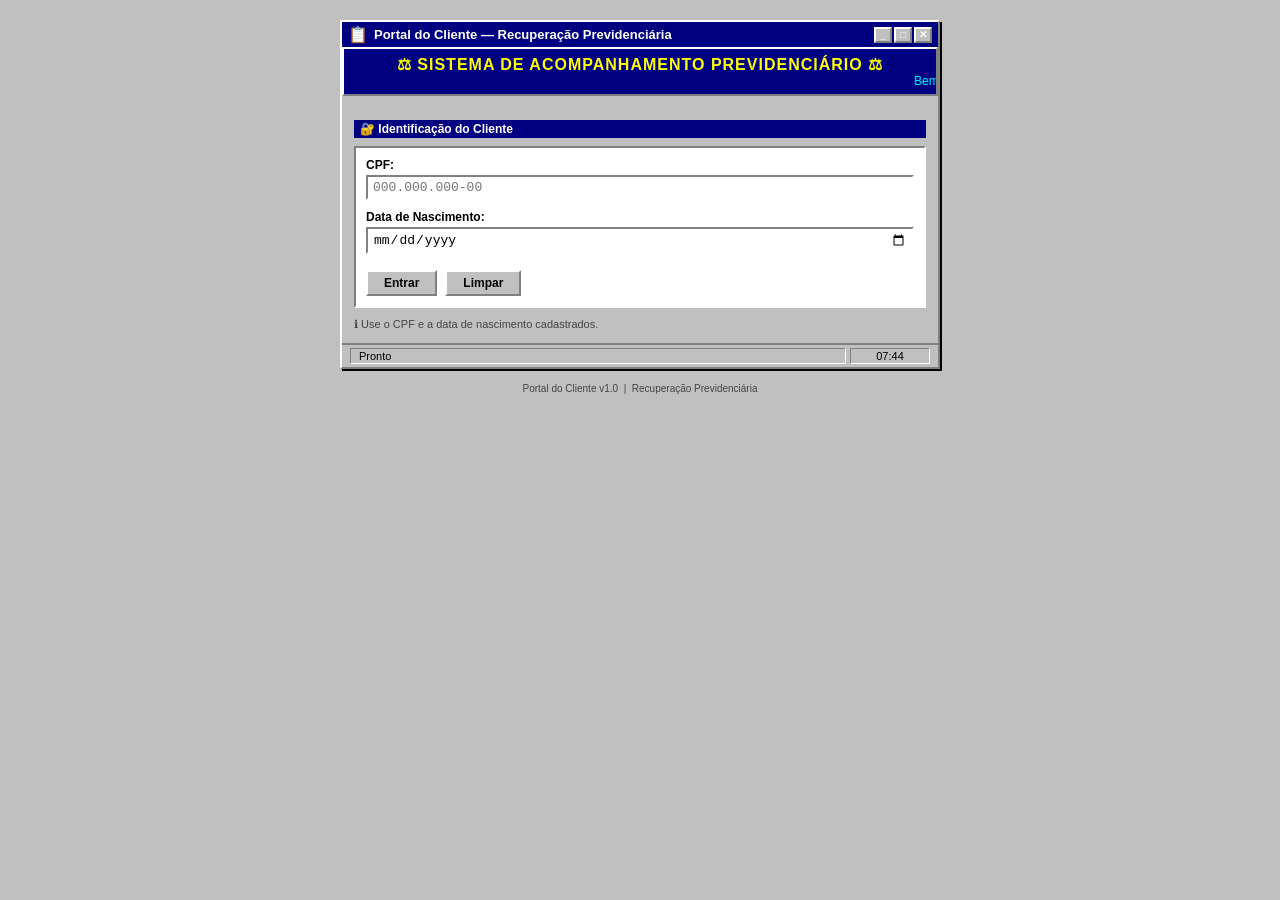
==== app/index.html @ b449212e "Create portal clientes ja com planilha appscript configurada" ====
<!DOCTYPE html>
<html lang="pt-BR">
<head>
  <meta charset="UTF-8">
  <meta name="viewport" content="width=device-width, initial-scale=1.0">
  <title>Portal do Cliente - Recuperação Previdenciária</title>
  <style>
    /* ---- RESET & BASE ---- */
    * { margin: 0; padding: 0; box-sizing: border-box; }

    body {
      background-color: #c0c0c0;
      font-family: "Times New Roman", Times, serif;
      font-size: 14px;
      color: #000000;
    }

    /* ---- WINDOWS 95 TITLEBAR ---- */
    .titlebar {
      background: #000080;
      color: #ffffff;
      font-family: "Arial", sans-serif;
      font-size: 13px;
      font-weight: bold;
      padding: 3px 6px;
      display: flex;
      align-items: center;
      justify-content: space-between;
      user-select: none;
    }
    .titlebar-title { display: flex; align-items: center; gap: 6px; }
    .titlebar-icon { font-size: 16px; }
    .titlebar-buttons { display: flex; gap: 2px; }
    .title-btn {
      width: 18px; height: 16px;
      background: #c0c0c0;
      border: 2px solid;
      border-color: #ffffff #808080 #808080 #ffffff;
      font-size: 10px;
      font-weight: bold;
      font-family: "Arial", sans-serif;
      cursor: pointer;
      display: flex; align-items: center; justify-content: center;
      line-height: 1;
    }

    /* ---- WIN95 WINDOW ---- */
    .win-window {
      border: 2px solid;
      border-color: #ffffff #808080 #808080 #ffffff;
      background: #c0c0c0;
      box-shadow: 2px 2px 0px #000000;
    }
    .win-body { padding: 12px; }

    /* ---- LAYOUT ---- */
    .page-wrapper {
      min-height: 100vh;
      padding: 20px;
      display: flex;
      flex-direction: column;
      align-items: center;
    }

    .main-window {
      width: 100%;
      max-width: 600px;
    }

    /* ---- INSET / SUNKEN PANELS ---- */
    .inset {
      border: 2px solid;
      border-color: #808080 #ffffff #ffffff #808080;
      background: #ffffff;
      padding: 10px;
      margin-bottom: 10px;
    }

    /* ---- MARQUEE HEADER ---- */
    .site-header {
      text-align: center;
      background: #000080;
      color: #ffff00;
      padding: 6px 0 2px 0;
      margin-bottom: 12px;
      border: 2px solid;
      border-color: #ffffff #808080 #808080 #ffffff;
    }
    .site-header h1 {
      font-family: "Arial", sans-serif;
      font-size: 16px;
      font-weight: bold;
      text-transform: uppercase;
      letter-spacing: 1px;
    }
    .site-header marquee {
      font-size: 12px;
      color: #00ffff;
      font-family: "Arial", sans-serif;
    }

    /* ---- LABELS & INPUTS ---- */
    label {
      display: block;
      font-family: "Arial", sans-serif;
      font-size: 12px;
      font-weight: bold;
      margin-bottom: 3px;
    }
    input[type="text"], input[type="date"], input[type="password"] {
      width: 100%;
      padding: 3px 5px;
      font-family: "Courier New", monospace;
      font-size: 13px;
      background: #ffffff;
      color: #000000;
      border: 2px solid;
      border-color: #808080 #ffffff #ffffff #808080;
      margin-bottom: 10px;
    }
    input:focus { outline: 1px dotted #000000; }

    /* ---- BUTTONS ---- */
    button, .btn {
      font-family: "Arial", sans-serif;
      font-size: 12px;
      font-weight: bold;
      padding: 4px 16px;
      background: #c0c0c0;
      border: 2px solid;
      border-color: #ffffff #808080 #808080 #ffffff;
      cursor: pointer;
      color: #000000;
      text-decoration: none;
      display: inline-block;
    }
    button:active, .btn:active {
      border-color: #808080 #ffffff #ffffff #808080;
      padding: 5px 15px 3px 17px;
    }
    button:disabled {
      color: #808080;
      cursor: default;
    }
    .btn-row { display: flex; gap: 8px; margin-top: 6px; }

    /* ---- STATUS BAR ---- */
    .statusbar {
      background: #c0c0c0;
      border-top: 2px solid #808080;
      padding: 3px 8px;
      font-family: "Arial", sans-serif;
      font-size: 11px;
      display: flex;
      gap: 4px;
      align-items: center;
    }
    .statusbar-panel {
      border: 1px solid;
      border-color: #808080 #ffffff #ffffff #808080;
      padding: 1px 8px;
      flex: 1;
    }

    /* ---- SECTION TITLE ---- */
    .section-title {
      font-family: "Arial", sans-serif;
      font-size: 12px;
      font-weight: bold;
      background: #000080;
      color: #ffffff;
      padding: 2px 6px;
      margin-bottom: 8px;
    }

    /* ---- PROGRESS BAR (Win95 style) ---- */
    .progress-outer {
      border: 2px solid;
      border-color: #808080 #ffffff #ffffff #808080;
      height: 20px;
      background: #c0c0c0;
      margin-bottom: 10px;
      position: relative;
      overflow: hidden;
    }
    .progress-inner {
      height: 100%;
      background: #000080;
      transition: width 0.3s;
      display: flex;
      align-items: center;
      justify-content: center;
    }
    .progress-label {
      position: absolute;
      width: 100%;
      text-align: center;
      top: 0; left: 0;
      line-height: 16px;
      font-family: "Arial", sans-serif;
      font-size: 11px;
      font-weight: bold;
      color: #ffffff;
      mix-blend-mode: difference;
      pointer-events: none;
    }

    /* ---- FASES ---- */
    .fases-row {
      display: flex;
      gap: 4px;
      margin-bottom: 10px;
      flex-wrap: wrap;
    }
    .fase-item {
      border: 2px solid;
      border-color: #808080 #ffffff #ffffff #808080;
      padding: 4px 8px;
      font-family: "Arial", sans-serif;
      font-size: 11px;
      background: #c0c0c0;
      color: #808080;
      flex: 1;
      min-width: 100px;
      text-align: center;
    }
    .fase-item.ativa {
      background: #000080;
      color: #ffff00;
      border-color: #ffffff #808080 #808080 #ffffff;
      font-weight: bold;
    }

    /* ---- DATA TABLE ---- */
    table.win-table {
      width: 100%;
      border-collapse: collapse;
      font-family: "Arial", sans-serif;
      font-size: 12px;
      margin-bottom: 10px;
    }
    table.win-table th {
      background: #000080;
      color: #ffffff;
      padding: 3px 8px;
      text-align: left;
      font-weight: bold;
      border: 1px solid #808080;
    }
    table.win-table td {
      padding: 3px 8px;
      border: 1px solid #c0c0c0;
      background: #ffffff;
    }
    table.win-table tr:nth-child(even) td { background: #e8e8e8; }

    /* ---- TRABALHO CARDS (seleção) ---- */
    .trabalho-card {
      border: 2px solid;
      border-color: #808080 #ffffff #ffffff #808080;
      background: #ffffff;
      padding: 8px 12px;
      margin-bottom: 8px;
      cursor: pointer;
      font-family: "Arial", sans-serif;
      font-size: 12px;
    }
    .trabalho-card:hover {
      background: #000080;
      color: #ffffff;
      border-color: #ffffff #808080 #808080 #ffffff;
    }
    .trabalho-card .card-title {
      font-weight: bold;
      font-size: 13px;
      margin-bottom: 2px;
    }
    .trabalho-card .card-status { font-size: 11px; }

    /* ---- HR ---- */
    hr {
      border: none;
      border-top: 2px solid #808080;
      border-bottom: 1px solid #ffffff;
      margin: 10px 0;
    }

    /* ---- ERRO ---- */
    .msg-erro {
      background: #ffffff;
      color: #ff0000;
      border: 2px solid #ff0000;
      padding: 6px 10px;
      font-family: "Arial", sans-serif;
      font-size: 12px;
      font-weight: bold;
      margin-bottom: 10px;
      display: none;
    }

    /* ---- TELAS (show/hide) ---- */
    .tela { display: none; }
    .tela.ativa { display: block; }

    /* ---- LOADING ---- */
    #loading-overlay {
      display: none;
      position: fixed;
      inset: 0;
      background: rgba(0,0,0,0.4);
      z-index: 999;
      align-items: center;
      justify-content: center;
    }
    #loading-overlay.ativo {
      display: flex;
    }
    .loading-box {
      background: #c0c0c0;
      border: 2px solid;
      border-color: #ffffff #808080 #808080 #ffffff;
      padding: 20px 30px;
      text-align: center;
      font-family: "Arial", sans-serif;
      font-size: 13px;
    }
    .loading-box .dots { letter-spacing: 4px; }

    /* ---- FOOTER ---- */
    .page-footer {
      margin-top: 14px;
      font-family: "Arial", sans-serif;
      font-size: 10px;
      color: #444444;
      text-align: center;
    }
  </style>
</head>
<body>

<!-- LOADING OVERLAY -->
<div id="loading-overlay">
  <div class="loading-box">
    <div>⏳ Aguarde<span class="dots" id="dots">...</span></div>
    <div style="margin-top:6px; font-size:11px;">Consultando base de dados</div>
  </div>
</div>

<div class="page-wrapper">
  <div class="main-window win-window">

    <!-- TITLEBAR -->
    <div class="titlebar">
      <div class="titlebar-title">
        <span class="titlebar-icon">📋</span>
        Portal do Cliente — Recuperação Previdenciária
      </div>
      <div class="titlebar-buttons">
        <div class="title-btn">_</div>
        <div class="title-btn">□</div>
        <div class="title-btn">✕</div>
      </div>
    </div>

    <!-- HEADER COM MARQUEE -->
    <div class="site-header">
      <h1>⚖ Sistema de Acompanhamento Previdenciário ⚖</h1>
      <marquee behavior="scroll" direction="left" scrollamount="3">
        &nbsp;&nbsp;&nbsp; Bem-vindo ao Portal do Cliente &nbsp;•&nbsp; Consulte o andamento do seu processo &nbsp;•&nbsp; Dúvidas? Entre em contato conosco &nbsp;&nbsp;&nbsp;
      </marquee>
    </div>

    <!-- WIN BODY -->
    <div class="win-body">

      <!-- ================================================ -->
      <!-- TELA 1: LOGIN                                    -->
      <!-- ================================================ -->
      <div id="tela-login" class="tela ativa">
        <div class="section-title">🔐 Identificação do Cliente</div>
        <div class="inset">
          <div id="erro-login" class="msg-erro">⚠ CPF ou data de nascimento incorretos.</div>
          <label for="campo-cpf">CPF:</label>
          <input type="text" id="campo-cpf" placeholder="000.000.000-00" maxlength="14" />
          <label for="campo-nasc">Data de Nascimento:</label>
          <input type="date" id="campo-nasc" />
          <div class="btn-row">
            <button onclick="fazerLogin()">Entrar</button>
            <button onclick="limparLogin()">Limpar</button>
          </div>
        </div>
        <div style="font-family:Arial,sans-serif;font-size:11px;color:#444;">
          ℹ Use o CPF e a data de nascimento cadastrados.
        </div>
      </div>

      <!-- ================================================ -->
      <!-- TELA 2: SELEÇÃO DE TRABALHO                      -->
      <!-- ================================================ -->
      <div id="tela-selecao" class="tela">
        <div class="section-title">📁 Selecione o Processo</div>
        <div style="font-family:Arial,sans-serif;font-size:12px;margin-bottom:8px;">
          Olá, <strong id="nome-cliente-selecao"></strong>!<br>
          Foram encontrados <strong id="qtd-trabalhos"></strong> processos vinculados ao seu CPF. Selecione abaixo:
        </div>
        <div id="lista-trabalhos"></div>
        <hr>
        <button onclick="fazerLogout()">⬅ Sair</button>
      </div>

      <!-- ================================================ -->
      <!-- TELA 3: DASHBOARD DO TRABALHO                    -->
      <!-- ================================================ -->
      <div id="tela-dashboard" class="tela">

        <div style="display:flex; justify-content:space-between; align-items:center; margin-bottom:8px;">
          <div class="section-title" style="margin:0;">📊 Andamento do Processo</div>
          <div id="btn-voltar-selecao" style="display:none;">
            <button onclick="voltarSelecao()">⬅ Meus Processos</button>
          </div>
        </div>

        <div class="inset" style="margin-bottom:10px;">
          <strong style="font-family:Arial,sans-serif;font-size:13px;" id="nome-cliente-dash"></strong><br>
          <span style="font-family:Arial,sans-serif;font-size:11px;color:#444;">Processo: <span id="codigo-dash"></span></span>
        </div>

        <!-- FASE ATUAL -->
        <div class="section-title">🔄 Fase Atual</div>
        <div class="fases-row" id="fases-row"></div>

        <!-- BARRA DE PROGRESSO -->
        <div class="progress-outer">
          <div class="progress-inner" id="barra-progresso"></div>
          <div class="progress-label" id="label-progresso"></div>
        </div>

        <!-- VALORES -->
        <div class="section-title">💰 Valores do Processo</div>
        <table class="win-table">
          <thead>
            <tr>
              <th>Campo</th>
              <th>Valor</th>
            </tr>
          </thead>
          <tbody>
            <tr><td>Estimativa de Recuperação</td><td id="val-estimativa">—</td></tr>
            <tr><td>Valor Auditado</td><td id="val-auditado">—</td></tr>
            <tr><td>Valor Recuperado</td><td id="val-recuperado">—</td></tr>
            <tr><td>Em Análise</td><td id="val-analise">—</td></tr>
          </tbody>
        </table>

        <!-- INDICAÇÕES -->
        <div class="section-title">👥 Indicações</div>
        <table class="win-table">
          <thead>
            <tr>
              <th>Campo</th>
              <th>Quantidade</th>
            </tr>
          </thead>
          <tbody>
            <tr><td>Indicações Realizadas</td><td id="val-indicacoes">—</td></tr>
            <tr><td>Indicações que Fecharam</td><td id="val-indicacoes-fechadas">—</td></tr>
          </tbody>
        </table>

        <hr>
        <button onclick="fazerLogout()">⬅ Sair do Portal</button>

      </div>
      <!-- FIM DASHBOARD -->

    </div><!-- win-body -->

    <!-- STATUS BAR -->
    <div class="statusbar">
      <div class="statusbar-panel" id="statusbar-msg">Pronto</div>
      <div class="statusbar-panel" style="flex:0 0 auto; min-width:80px; text-align:center;" id="statusbar-hora"></div>
    </div>

  </div><!-- main-window -->

  <div class="page-footer">
    Portal do Cliente v1.0 &nbsp;|&nbsp; Recuperação Previdenciária
  </div>
</div><!-- page-wrapper -->

<script>
  // ============================================================
  // ⚠️  SUBSTITUA PELA URL DO SEU APPS SCRIPT PUBLICADO
  // ============================================================
  const API_URL = "https://script.google.com/macros/s/AKfycbyIMmG_HHTQCUcIX5XZOrT8GpMIUkoPju1ziVqY2rc2xtsCDxHWeLUYIaqUHqoAUjeH/exec";
  // ============================================================

  const FASES = ["Auditoria", "Analise", "Mandado de segurança", "Despacho decisorio"];

  let dadosCliente = null;
  let cpfAtual = "";

  // ---- MÁSCARA CPF ----
  document.getElementById("campo-cpf").addEventListener("input", function(e) {
    let v = e.target.value.replace(/\D/g, "").slice(0, 11);
    if (v.length > 9) v = v.replace(/(\d{3})(\d{3})(\d{3})(\d{1,2})/, "$1.$2.$3-$4");
    else if (v.length > 6) v = v.replace(/(\d{3})(\d{3})(\d{1,3})/, "$1.$2.$3");
    else if (v.length > 3) v = v.replace(/(\d{3})(\d{1,3})/, "$1.$2");
    e.target.value = v;
  });

  document.getElementById("campo-cpf").addEventListener("keydown", function(e) {
    if (e.key === "Enter") fazerLogin();
  });
  document.getElementById("campo-nasc").addEventListener("keydown", function(e) {
    if (e.key === "Enter") fazerLogin();
  });

  // ---- RELÓGIO STATUS BAR ----
  function atualizarHora() {
    const agora = new Date();
    const h = String(agora.getHours()).padStart(2,"0");
    const m = String(agora.getMinutes()).padStart(2,"0");
    document.getElementById("statusbar-hora").textContent = h + ":" + m;
  }
  atualizarHora();
  setInterval(atualizarHora, 30000);

  // ---- LOADING DOTS ANIMATION ----
  let dotsTimer;
  function iniciarDots() {
    let n = 0;
    dotsTimer = setInterval(() => {
      n = (n + 1) % 4;
      document.getElementById("dots").textContent = ".".repeat(n || 1);
    }, 400);
  }
  function pararDots() { clearInterval(dotsTimer); }

  function mostrarLoading(msg) {
    document.getElementById("loading-overlay").classList.add("ativo");
    document.getElementById("statusbar-msg").textContent = msg || "Processando...";
    iniciarDots();
  }
  function esconderLoading() {
    document.getElementById("loading-overlay").classList.remove("ativo");
    document.getElementById("statusbar-msg").textContent = "Pronto";
    pararDots();
  }

  // ---- TELAS ----
  function mostrarTela(id) {
    document.querySelectorAll(".tela").forEach(t => t.classList.remove("ativa"));
    document.getElementById(id).classList.add("ativa");
  }

  // ---- LOGIN ----
  async function fazerLogin() {
    const cpf = document.getElementById("campo-cpf").value.trim();
    const nasc = document.getElementById("campo-nasc").value.trim();
    const erro = document.getElementById("erro-login");
    erro.style.display = "none";

    if (!cpf || !nasc) {
      erro.textContent = "⚠ Preencha o CPF e a data de nascimento.";
      erro.style.display = "block";
      return;
    }

    // Converte data de AAAA-MM-DD para DD/MM/AAAA
    const partes = nasc.split("-");
    const nascFormatado = partes[2] + "/" + partes[1] + "/" + partes[0];

    mostrarLoading("Consultando cadastro...");
    try {
      const resp = await fetch(API_URL, {
        method: "POST",
        body: JSON.stringify({ action: "login", cpf: cpf, nascimento: nascFormatado }),
      });
      const dados = await resp.json();
      esconderLoading();

      if (dados.erro) {
        erro.textContent = "⚠ " + dados.erro;
        erro.style.display = "block";
        return;
      }

      cpfAtual = cpf;
      dadosCliente = dados;

      if (dados.trabalhos.length === 1) {
        abrirDashboard(dados.trabalhos[0], false);
      } else {
        abrirSelecao(dados);
      }
    } catch (err) {
      esconderLoading();
      const erro = document.getElementById("erro-login");
      erro.textContent = "⚠ Erro ao conectar. Tente novamente.";
      erro.style.display = "block";
    }
  }

  function limparLogin() {
    document.getElementById("campo-cpf").value = "";
    document.getElementById("campo-nasc").value = "";
    document.getElementById("erro-login").style.display = "none";
  }

  // ---- SELEÇÃO DE TRABALHO ----
  function abrirSelecao(dados) {
    document.getElementById("nome-cliente-selecao").textContent = dados.nome;
    document.getElementById("qtd-trabalhos").textContent = dados.trabalhos.length;

    const lista = document.getElementById("lista-trabalhos");
    lista.innerHTML = "";

    dados.trabalhos.forEach((t, i) => {
      const card = document.createElement("div");
      card.className = "trabalho-card";
      card.innerHTML = `
        <div class="card-title">📁 Processo #${i + 1}</div>
        <div class="card-status">Fase: <strong>${t.status || "—"}</strong></div>
        <div class="card-status" style="margin-top:2px;">Estimativa: <strong>${formatarMoeda(t.estimativa)}</strong></div>
      `;
      card.onclick = () => abrirDashboard(t, true);
      lista.appendChild(card);
    });

    mostrarTela("tela-selecao");
  }

  function voltarSelecao() {
    mostrarTela("tela-selecao");
  }

  // ---- DASHBOARD ----
  function abrirDashboard(trabalho, mostrarBotaoVoltar) {
    document.getElementById("nome-cliente-dash").textContent = trabalho.nome;
    document.getElementById("codigo-dash").textContent = trabalho.codigo;

    // Fases
    const fasesRow = document.getElementById("fases-row");
    fasesRow.innerHTML = "";
    const statusAtual = (trabalho.status || "").trim();
    let idxFase = -1;

    FASES.forEach((f, i) => {
      const div = document.createElement("div");
      div.className = "fase-item";
      div.textContent = (i + 1) + ". " + f;
      const match = f.toLowerCase() === statusAtual.toLowerCase();
      if (match) { div.classList.add("ativa"); idxFase = i; }
      fasesRow.appendChild(div);
    });

    // Barra de progresso
    const pct = idxFase >= 0 ? Math.round(((idxFase + 1) / FASES.length) * 100) : 0;
    document.getElementById("barra-progresso").style.width = pct + "%";
    document.getElementById("label-progresso").textContent = statusAtual || "Não informado";

    // Valores
    document.getElementById("val-estimativa").textContent = formatarMoeda(trabalho.estimativa);
    document.getElementById("val-auditado").textContent = formatarMoeda(trabalho.auditado);
    document.getElementById("val-recuperado").textContent = formatarMoeda(trabalho.recuperado);
    document.getElementById("val-analise").textContent = formatarMoeda(trabalho.emAnalise);

    // Indicações
    document.getElementById("val-indicacoes").textContent = trabalho.indicacoes || "0";
    document.getElementById("val-indicacoes-fechadas").textContent = trabalho.indicacoesFechadas || "0";

    // Botão voltar
    document.getElementById("btn-voltar-selecao").style.display = mostrarBotaoVoltar ? "block" : "none";

    mostrarTela("tela-dashboard");
  }

  // ---- LOGOUT ----
  function fazerLogout() {
    cpfAtual = "";
    dadosCliente = null;
    limparLogin();
    mostrarTela("tela-login");
  }

  // ---- FORMATAR MOEDA ----
  function formatarMoeda(val) {
    if (val === undefined || val === null || val === "") return "—";
    const n = parseFloat(String(val).replace(",", "."));
    if (isNaN(n)) return val;
    return "R$ " + n.toLocaleString("pt-BR", { minimumFractionDigits: 2, maximumFractionDigits: 2 });
  }
</script>
</body>
</html>
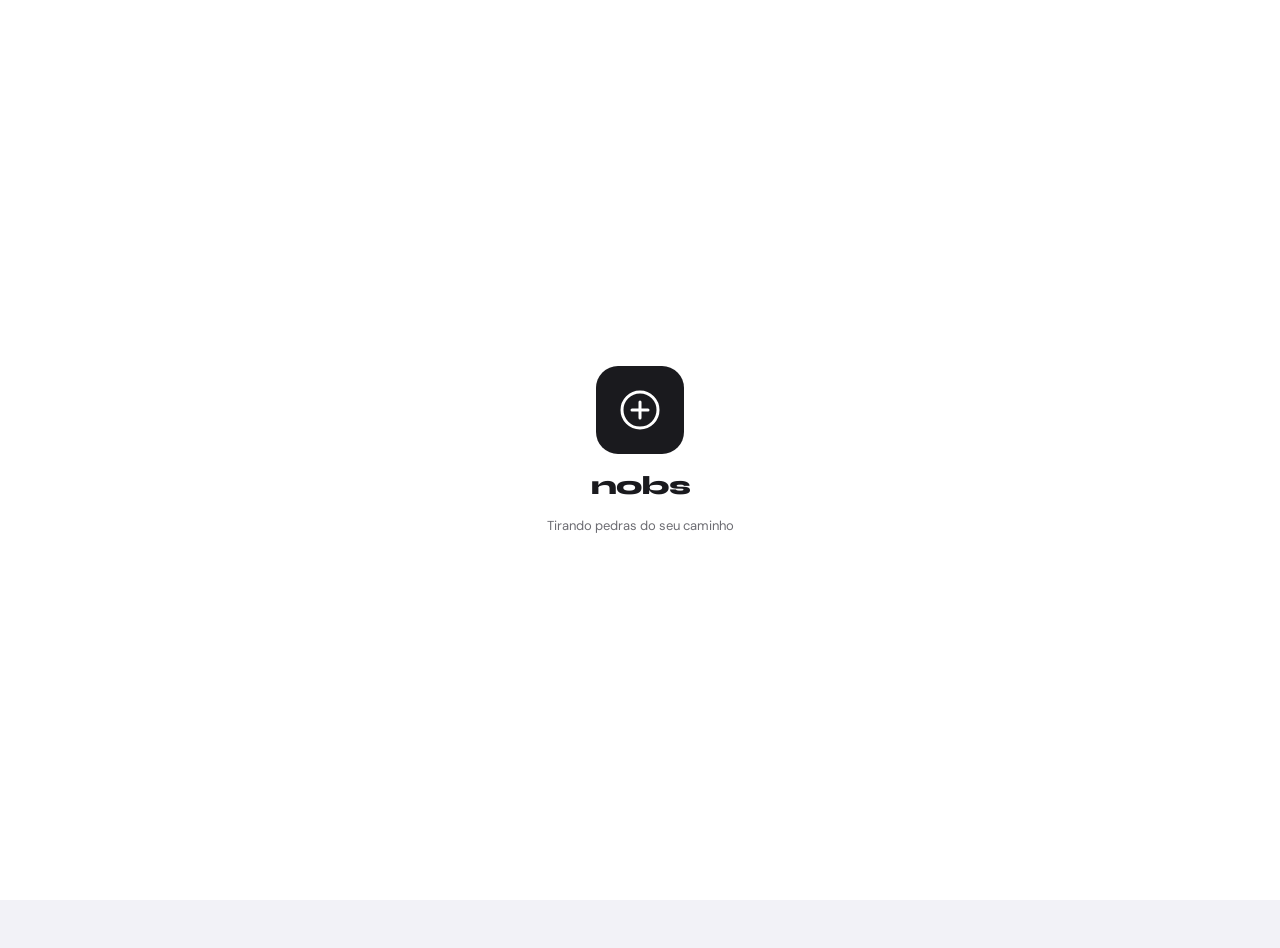
==== commit 01a29a52: "app 2.0 Splash screen, login, menu home page e politica de indicações" ====
--- a/app/index.html
+++ b/app/index.html
@@ -1,696 +1,1459 @@
 <!DOCTYPE html>
-<html lang="pt-BR">
+<html lang="pt-BR" data-theme="light">
 <head>
-  <meta charset="UTF-8">
-  <meta name="viewport" content="width=device-width, initial-scale=1.0">
-  <title>Portal do Cliente - Recuperação Previdenciária</title>
-  <style>
-    /* ---- RESET & BASE ---- */
-    * { margin: 0; padding: 0; box-sizing: border-box; }
-
-    body {
-      background-color: #c0c0c0;
-      font-family: "Times New Roman", Times, serif;
-      font-size: 14px;
-      color: #000000;
-    }
-
-    /* ---- WINDOWS 95 TITLEBAR ---- */
-    .titlebar {
-      background: #000080;
-      color: #ffffff;
-      font-family: "Arial", sans-serif;
-      font-size: 13px;
-      font-weight: bold;
-      padding: 3px 6px;
-      display: flex;
-      align-items: center;
-      justify-content: space-between;
-      user-select: none;
-    }
-    .titlebar-title { display: flex; align-items: center; gap: 6px; }
-    .titlebar-icon { font-size: 16px; }
-    .titlebar-buttons { display: flex; gap: 2px; }
-    .title-btn {
-      width: 18px; height: 16px;
-      background: #c0c0c0;
-      border: 2px solid;
-      border-color: #ffffff #808080 #808080 #ffffff;
-      font-size: 10px;
-      font-weight: bold;
-      font-family: "Arial", sans-serif;
-      cursor: pointer;
-      display: flex; align-items: center; justify-content: center;
-      line-height: 1;
-    }
-
-    /* ---- WIN95 WINDOW ---- */
-    .win-window {
-      border: 2px solid;
-      border-color: #ffffff #808080 #808080 #ffffff;
-      background: #c0c0c0;
-      box-shadow: 2px 2px 0px #000000;
-    }
-    .win-body { padding: 12px; }
-
-    /* ---- LAYOUT ---- */
-    .page-wrapper {
-      min-height: 100vh;
-      padding: 20px;
-      display: flex;
-      flex-direction: column;
-      align-items: center;
-    }
-
-    .main-window {
-      width: 100%;
-      max-width: 600px;
-    }
-
-    /* ---- INSET / SUNKEN PANELS ---- */
-    .inset {
-      border: 2px solid;
-      border-color: #808080 #ffffff #ffffff #808080;
-      background: #ffffff;
-      padding: 10px;
-      margin-bottom: 10px;
-    }
-
-    /* ---- MARQUEE HEADER ---- */
-    .site-header {
-      text-align: center;
-      background: #000080;
-      color: #ffff00;
-      padding: 6px 0 2px 0;
-      margin-bottom: 12px;
-      border: 2px solid;
-      border-color: #ffffff #808080 #808080 #ffffff;
-    }
-    .site-header h1 {
-      font-family: "Arial", sans-serif;
-      font-size: 16px;
-      font-weight: bold;
-      text-transform: uppercase;
-      letter-spacing: 1px;
-    }
-    .site-header marquee {
-      font-size: 12px;
-      color: #00ffff;
-      font-family: "Arial", sans-serif;
-    }
-
-    /* ---- LABELS & INPUTS ---- */
-    label {
-      display: block;
-      font-family: "Arial", sans-serif;
-      font-size: 12px;
-      font-weight: bold;
-      margin-bottom: 3px;
-    }
-    input[type="text"], input[type="date"], input[type="password"] {
-      width: 100%;
-      padding: 3px 5px;
-      font-family: "Courier New", monospace;
-      font-size: 13px;
-      background: #ffffff;
-      color: #000000;
-      border: 2px solid;
-      border-color: #808080 #ffffff #ffffff #808080;
-      margin-bottom: 10px;
-    }
-    input:focus { outline: 1px dotted #000000; }
-
-    /* ---- BUTTONS ---- */
-    button, .btn {
-      font-family: "Arial", sans-serif;
-      font-size: 12px;
-      font-weight: bold;
-      padding: 4px 16px;
-      background: #c0c0c0;
-      border: 2px solid;
-      border-color: #ffffff #808080 #808080 #ffffff;
-      cursor: pointer;
-      color: #000000;
-      text-decoration: none;
-      display: inline-block;
-    }
-    button:active, .btn:active {
-      border-color: #808080 #ffffff #ffffff #808080;
-      padding: 5px 15px 3px 17px;
-    }
-    button:disabled {
-      color: #808080;
-      cursor: default;
-    }
-    .btn-row { display: flex; gap: 8px; margin-top: 6px; }
-
-    /* ---- STATUS BAR ---- */
-    .statusbar {
-      background: #c0c0c0;
-      border-top: 2px solid #808080;
-      padding: 3px 8px;
-      font-family: "Arial", sans-serif;
-      font-size: 11px;
-      display: flex;
-      gap: 4px;
-      align-items: center;
-    }
-    .statusbar-panel {
-      border: 1px solid;
-      border-color: #808080 #ffffff #ffffff #808080;
-      padding: 1px 8px;
-      flex: 1;
-    }
-
-    /* ---- SECTION TITLE ---- */
-    .section-title {
-      font-family: "Arial", sans-serif;
-      font-size: 12px;
-      font-weight: bold;
-      background: #000080;
-      color: #ffffff;
-      padding: 2px 6px;
-      margin-bottom: 8px;
-    }
-
-    /* ---- PROGRESS BAR (Win95 style) ---- */
-    .progress-outer {
-      border: 2px solid;
-      border-color: #808080 #ffffff #ffffff #808080;
-      height: 20px;
-      background: #c0c0c0;
-      margin-bottom: 10px;
-      position: relative;
-      overflow: hidden;
-    }
-    .progress-inner {
-      height: 100%;
-      background: #000080;
-      transition: width 0.3s;
-      display: flex;
-      align-items: center;
-      justify-content: center;
-    }
-    .progress-label {
-      position: absolute;
-      width: 100%;
-      text-align: center;
-      top: 0; left: 0;
-      line-height: 16px;
-      font-family: "Arial", sans-serif;
-      font-size: 11px;
-      font-weight: bold;
-      color: #ffffff;
-      mix-blend-mode: difference;
-      pointer-events: none;
-    }
-
-    /* ---- FASES ---- */
-    .fases-row {
-      display: flex;
-      gap: 4px;
-      margin-bottom: 10px;
-      flex-wrap: wrap;
-    }
-    .fase-item {
-      border: 2px solid;
-      border-color: #808080 #ffffff #ffffff #808080;
-      padding: 4px 8px;
-      font-family: "Arial", sans-serif;
-      font-size: 11px;
-      background: #c0c0c0;
-      color: #808080;
-      flex: 1;
-      min-width: 100px;
-      text-align: center;
-    }
-    .fase-item.ativa {
-      background: #000080;
-      color: #ffff00;
-      border-color: #ffffff #808080 #808080 #ffffff;
-      font-weight: bold;
-    }
-
-    /* ---- DATA TABLE ---- */
-    table.win-table {
-      width: 100%;
-      border-collapse: collapse;
-      font-family: "Arial", sans-serif;
-      font-size: 12px;
-      margin-bottom: 10px;
-    }
-    table.win-table th {
-      background: #000080;
-      color: #ffffff;
-      padding: 3px 8px;
-      text-align: left;
-      font-weight: bold;
-      border: 1px solid #808080;
-    }
-    table.win-table td {
-      padding: 3px 8px;
-      border: 1px solid #c0c0c0;
-      background: #ffffff;
-    }
-    table.win-table tr:nth-child(even) td { background: #e8e8e8; }
-
-    /* ---- TRABALHO CARDS (seleção) ---- */
-    .trabalho-card {
-      border: 2px solid;
-      border-color: #808080 #ffffff #ffffff #808080;
-      background: #ffffff;
-      padding: 8px 12px;
-      margin-bottom: 8px;
-      cursor: pointer;
-      font-family: "Arial", sans-serif;
-      font-size: 12px;
-    }
-    .trabalho-card:hover {
-      background: #000080;
-      color: #ffffff;
-      border-color: #ffffff #808080 #808080 #ffffff;
-    }
-    .trabalho-card .card-title {
-      font-weight: bold;
-      font-size: 13px;
-      margin-bottom: 2px;
-    }
-    .trabalho-card .card-status { font-size: 11px; }
-
-    /* ---- HR ---- */
-    hr {
-      border: none;
-      border-top: 2px solid #808080;
-      border-bottom: 1px solid #ffffff;
-      margin: 10px 0;
-    }
-
-    /* ---- ERRO ---- */
-    .msg-erro {
-      background: #ffffff;
-      color: #ff0000;
-      border: 2px solid #ff0000;
-      padding: 6px 10px;
-      font-family: "Arial", sans-serif;
-      font-size: 12px;
-      font-weight: bold;
-      margin-bottom: 10px;
-      display: none;
-    }
-
-    /* ---- TELAS (show/hide) ---- */
-    .tela { display: none; }
-    .tela.ativa { display: block; }
-
-    /* ---- LOADING ---- */
-    #loading-overlay {
-      display: none;
-      position: fixed;
-      inset: 0;
-      background: rgba(0,0,0,0.4);
-      z-index: 999;
-      align-items: center;
-      justify-content: center;
-    }
-    #loading-overlay.ativo {
-      display: flex;
-    }
-    .loading-box {
-      background: #c0c0c0;
-      border: 2px solid;
-      border-color: #ffffff #808080 #808080 #ffffff;
-      padding: 20px 30px;
-      text-align: center;
-      font-family: "Arial", sans-serif;
-      font-size: 13px;
-    }
-    .loading-box .dots { letter-spacing: 4px; }
-
-    /* ---- FOOTER ---- */
-    .page-footer {
-      margin-top: 14px;
-      font-family: "Arial", sans-serif;
-      font-size: 10px;
-      color: #444444;
-      text-align: center;
-    }
-  </style>
+<meta charset="UTF-8"/>
+<meta name="viewport" content="width=device-width, initial-scale=1.0, viewport-fit=cover"/>
+<title>Nobs — Portal do Cliente</title>
+<link rel="preconnect" href="https://fonts.googleapis.com"/>
+<link href="https://fonts.googleapis.com/css2?family=Syne:wght@400;600;700;800&family=DM+Sans:ital,wght@0,300;0,400;0,500;0,600;1,300&display=swap" rel="stylesheet"/>
+<style>
+/* ============================================================
+   TOKENS
+============================================================ */
+:root {
+  --tr: 0.28s cubic-bezier(.4,0,.2,1);
+}
+[data-theme="light"] {
+  --bg:         #f2f2f7;
+  --bg-card:    #ffffff;
+  --bg-input:   #f2f2f7;
+  --bg-pill:    #e8e8ed;
+  --txt1:       #1a1a1e;
+  --txt2:       #6c6c72;
+  --txt3:       #aeaeb2;
+  --accent:     #1a1a1e;
+  --accent-fg:  #ffffff;
+  --border:     #e0e0e5;
+  --green:      #28a745;
+  --green-bg:   #e8f5ea;
+  --amber:      #f59e0b;
+  --amber-bg:   #fef3c7;
+  --blue:       #3b82f6;
+  --blue-bg:    #eff6ff;
+  --red:        #ef4444;
+  --shadow-sm:  0 1px 8px rgba(0,0,0,.06);
+  --shadow-md:  0 4px 24px rgba(0,0,0,.10);
+  --shadow-lg:  0 12px 48px rgba(0,0,0,.14);
+}
+[data-theme="dark"] {
+  --bg:         #000000;
+  --bg-card:    #1c1c1e;
+  --bg-input:   #2c2c2e;
+  --bg-pill:    #2c2c2e;
+  --txt1:       #f5f5f7;
+  --txt2:       #98989d;
+  --txt3:       #48484a;
+  --accent:     #f5f5f7;
+  --accent-fg:  #000000;
+  --border:     #2c2c2e;
+  --green:      #30d158;
+  --green-bg:   rgba(48,209,88,.12);
+  --amber:      #ffd60a;
+  --amber-bg:   rgba(255,214,10,.12);
+  --blue:       #0a84ff;
+  --blue-bg:    rgba(10,132,255,.12);
+  --red:        #ff453a;
+  --shadow-sm:  0 1px 8px rgba(0,0,0,.4);
+  --shadow-md:  0 4px 24px rgba(0,0,0,.5);
+  --shadow-lg:  0 12px 48px rgba(0,0,0,.7);
+}
+
+/* ============================================================
+   RESET & BASE
+============================================================ */
+*,*::before,*::after{box-sizing:border-box;margin:0;padding:0;}
+html{height:100%;scroll-behavior:smooth;}
+body{
+  font-family:'DM Sans',system-ui,sans-serif;
+  background:var(--bg);
+  color:var(--txt1);
+  min-height:100%;
+  transition:background var(--tr),color var(--tr);
+  -webkit-font-smoothing:antialiased;
+  overscroll-behavior:none;
+}
+h1,h2,h3,.syne{font-family:'Syne',sans-serif;}
+button{cursor:pointer;border:none;background:none;font-family:inherit;}
+input{font-family:inherit;}
+a{color:inherit;text-decoration:none;}
+img{display:block;max-width:100%;}
+
+/* ============================================================
+   TELAS
+============================================================ */
+.tela{display:none;flex-direction:column;min-height:100dvh;}
+.tela.ativa{display:flex;}
+
+/* ============================================================
+   SPLASH
+============================================================ */
+#splash{
+  position:fixed;inset:0;
+  background:var(--bg-card);
+  display:flex;flex-direction:column;
+  align-items:center;justify-content:center;gap:16px;
+  z-index:9999;
+  transition:opacity .5s ease, visibility .5s ease;
+}
+#splash.oculto{opacity:0;visibility:hidden;pointer-events:none;}
+.splash-logo{
+  width:88px;height:88px;border-radius:22px;
+  background:var(--accent);
+  display:flex;align-items:center;justify-content:center;
+  animation:splashBeat 1.6s ease-in-out infinite;
+}
+.splash-logo svg{width:48px;height:48px;}
+@keyframes splashBeat{0%,100%{transform:scale(1);}50%{transform:scale(1.05);}}
+.splash-nome{font-family:'Syne',sans-serif;font-size:26px;font-weight:800;letter-spacing:-1px;color:var(--txt1);}
+.splash-tag{font-size:13px;color:var(--txt2);}
+
+/* ============================================================
+   TOAST
+============================================================ */
+#toast{
+  position:fixed;bottom:calc(80px + env(safe-area-inset-bottom));
+  left:50%;transform:translateX(-50%) translateY(16px);
+  background:var(--txt1);color:var(--bg-card);
+  padding:11px 20px;border-radius:100px;
+  font-size:13px;font-weight:500;white-space:nowrap;
+  opacity:0;pointer-events:none;z-index:8888;
+  transition:opacity .3s,transform .3s;
+}
+#toast.vis{opacity:1;transform:translateX(-50%) translateY(0);}
+
+/* ============================================================
+   BOTTOM NAV
+============================================================ */
+.bottom-nav{
+  position:fixed;bottom:0;left:0;right:0;
+  background:var(--bg-card);
+  border-top:1px solid var(--border);
+  display:none;
+  padding:8px 0 calc(8px + env(safe-area-inset-bottom));
+  z-index:777;
+  transition:background var(--tr),border var(--tr);
+}
+.bottom-nav.vis{display:flex;}
+.nav-items{display:flex;width:100%;max-width:480px;margin:0 auto;}
+.nav-btn{
+  flex:1;display:flex;flex-direction:column;
+  align-items:center;gap:3px;
+  padding:6px 4px;
+  color:var(--txt3);
+  transition:color var(--tr);
+  font-size:10px;font-weight:500;letter-spacing:.2px;
+}
+.nav-btn.ativo{color:var(--txt1);}
+.nav-btn svg{width:22px;height:22px;transition:transform .2s;}
+.nav-btn.ativo svg{transform:scale(1.1);}
+.nav-dot{
+  width:4px;height:4px;border-radius:50%;
+  background:var(--accent);
+  opacity:0;margin-top:-2px;
+  transition:opacity .2s;
+}
+.nav-btn.ativo .nav-dot{opacity:1;}
+
+/* ============================================================
+   PAGE WRAPPER (com padding bottom p/ nav)
+============================================================ */
+.page-content{
+  flex:1;
+  padding:0 0 calc(80px + env(safe-area-inset-bottom));
+  overflow-y:auto;
+}
+
+/* ============================================================
+   TOPO PAGES (header interno)
+============================================================ */
+.page-header{
+  padding:56px 20px 20px;
+  display:flex;flex-direction:column;gap:2px;
+}
+.page-header-row{
+  display:flex;align-items:center;justify-content:space-between;
+}
+.page-tag{font-size:12px;font-weight:600;color:var(--txt3);text-transform:uppercase;letter-spacing:.8px;}
+.page-title{font-family:'Syne',sans-serif;font-size:28px;font-weight:800;letter-spacing:-1px;line-height:1.1;}
+.page-sub{font-size:14px;color:var(--txt2);margin-top:4px;}
+
+/* ============================================================
+   CARD BASE
+============================================================ */
+.card{
+  background:var(--bg-card);
+  border-radius:18px;
+  border:1px solid var(--border);
+  box-shadow:var(--shadow-sm);
+  overflow:hidden;
+  transition:background var(--tr),border var(--tr);
+}
+.card-pad{padding:20px;}
+
+/* ============================================================
+   SECTION LABEL
+============================================================ */
+.sec-label{
+  font-size:11px;font-weight:700;
+  color:var(--txt3);text-transform:uppercase;letter-spacing:.8px;
+  margin-bottom:10px;
+}
+
+/* ============================================================
+   LOGIN TELA
+============================================================ */
+#tela-login{
+  align-items:center;justify-content:center;
+  padding:24px 20px;
+  min-height:100dvh;
+}
+.login-wrap{width:100%;max-width:380px;display:flex;flex-direction:column;gap:0;}
+.login-top{text-align:center;margin-bottom:32px;}
+.login-logo-sm{
+  width:56px;height:56px;border-radius:16px;
+  background:var(--accent);
+  display:flex;align-items:center;justify-content:center;
+  margin:0 auto 16px;
+}
+.login-logo-sm svg{width:30px;height:30px;}
+.login-bv{font-family:'Syne',sans-serif;font-size:24px;font-weight:800;letter-spacing:-.8px;margin-bottom:4px;}
+.login-sub{font-size:14px;color:var(--txt2);}
+
+/* Loading msgs */
+.lmsg-wrap{min-height:36px;position:relative;margin-bottom:24px;text-align:center;}
+.lmsg{
+  position:absolute;width:100%;left:0;
+  font-size:13px;color:var(--txt2);font-style:italic;
+  opacity:0;transition:opacity .4s ease;
+}
+.lmsg.vis{opacity:1;}
+
+/* Campo */
+.campo{margin-bottom:14px;}
+.campo label{display:block;font-size:11px;font-weight:700;color:var(--txt3);text-transform:uppercase;letter-spacing:.6px;margin-bottom:7px;}
+.campo input{
+  width:100%;padding:15px 16px;
+  border-radius:13px;border:1.5px solid var(--border);
+  background:var(--bg-input);color:var(--txt1);
+  font-size:16px;outline:none;
+  transition:border var(--tr),background var(--tr);
+  -webkit-appearance:none;
+}
+.campo input::placeholder{color:var(--txt3);}
+.campo input:focus{border-color:var(--txt1);background:var(--bg-card);}
+.campo input.erro{border-color:var(--red)!important;}
+
+.msg-erro{
+  display:none;font-size:13px;color:var(--red);
+  background:rgba(239,68,68,.08);
+  border-radius:10px;padding:10px 14px;
+  margin-bottom:14px;
+}
+.msg-erro.vis{display:block;}
+
+/* Btn primário */
+.btn-pri{
+  width:100%;padding:16px;
+  border-radius:13px;
+  background:var(--accent);color:var(--accent-fg);
+  font-size:15px;font-weight:600;
+  display:flex;align-items:center;justify-content:center;gap:8px;
+  transition:opacity var(--tr),transform .15s;
+  -webkit-appearance:none;
+}
+.btn-pri:active{transform:scale(.97);}
+.btn-pri:disabled{opacity:.45;cursor:not-allowed;}
+.spinner{
+  width:16px;height:16px;
+  border:2px solid rgba(255,255,255,.25);
+  border-top-color:#fff;
+  border-radius:50%;
+  animation:spin .65s linear infinite;
+  display:none;
+}
+[data-theme="dark"] .spinner{border-color:rgba(0,0,0,.25);border-top-color:#000;}
+.spinner.ativo{display:block;}
+@keyframes spin{to{transform:rotate(360deg);}}
+
+.login-footer{text-align:center;margin-top:20px;font-size:12px;color:var(--txt3);}
+
+/* tema toggle fixo */
+.tema-btn{
+  position:fixed;top:16px;right:16px;z-index:9000;
+  width:38px;height:38px;border-radius:50%;
+  background:var(--bg-card);border:1px solid var(--border);
+  box-shadow:var(--shadow-sm);
+  display:flex;align-items:center;justify-content:center;
+  font-size:17px;
+  transition:background var(--tr),border var(--tr);
+}
+
+/* ============================================================
+   SELEÇÃO DE PROCESSO
+============================================================ */
+#tela-selecao .page-content{padding-top:0;}
+.selecao-wrap{padding:56px 20px 0;max-width:480px;margin:0 auto;}
+.proc-card{
+  background:var(--bg-card);border:1.5px solid var(--border);
+  border-radius:18px;padding:20px;
+  margin-bottom:12px;
+  display:flex;align-items:center;justify-content:space-between;
+  box-shadow:var(--shadow-sm);
+  transition:border var(--tr),transform .15s,box-shadow var(--tr);
+  cursor:pointer;
+}
+.proc-card:active{transform:scale(.98);}
+.proc-card:hover{border-color:var(--txt1);box-shadow:var(--shadow-md);}
+.proc-card-left{}
+.proc-card-num{font-size:12px;font-weight:700;color:var(--txt3);text-transform:uppercase;letter-spacing:.6px;margin-bottom:4px;}
+.proc-card-val{font-family:'Syne',sans-serif;font-size:20px;font-weight:700;letter-spacing:-.5px;}
+.proc-card-label{font-size:12px;color:var(--txt2);margin-top:2px;}
+.proc-badge{
+  padding:5px 12px;border-radius:100px;
+  font-size:11px;font-weight:700;letter-spacing:.3px;
+  background:var(--bg-pill);color:var(--txt2);
+}
+.proc-arrow{color:var(--txt3);font-size:18px;margin-left:8px;}
+
+/* ============================================================
+   HOME
+============================================================ */
+.home-wrap{max-width:480px;margin:0 auto;padding:0 16px;}
+.home-sec{margin-bottom:14px;}
+
+/* Saudação */
+.home-greeting{
+  padding:52px 20px 16px;
+  max-width:480px;margin:0 auto;
+}
+.home-tag{font-size:12px;font-weight:700;color:var(--txt3);text-transform:uppercase;letter-spacing:.8px;margin-bottom:4px;}
+.home-name{font-family:'Syne',sans-serif;font-size:30px;font-weight:800;letter-spacing:-1.2px;line-height:1.05;}
+.home-codigo{font-size:13px;color:var(--txt2);margin-top:4px;}
+.home-updated{font-size:12px;color:var(--txt3);margin-top:2px;}
+
+/* Card Status */
+.status-card{padding:20px;}
+.status-chip{
+  display:inline-flex;align-items:center;gap:6px;
+  padding:5px 12px;border-radius:100px;
+  font-size:12px;font-weight:700;letter-spacing:.3px;
+  background:var(--amber-bg);color:var(--amber);
+  margin-bottom:12px;
+}
+.status-chip-dot{width:6px;height:6px;border-radius:50%;background:currentColor;}
+.status-title{font-family:'Syne',sans-serif;font-size:18px;font-weight:700;letter-spacing:-.4px;margin-bottom:6px;}
+.status-desc{font-size:13px;color:var(--txt2);line-height:1.5;}
+/* stepper */
+.stepper{display:flex;align-items:center;margin-top:16px;gap:0;}
+.step-item{display:flex;align-items:center;flex:1;}
+.step-dot{
+  width:10px;height:10px;border-radius:50%;
+  background:var(--border);flex-shrink:0;
+  transition:background var(--tr);
+}
+.step-dot.done{background:var(--green);}
+.step-dot.current{background:var(--amber);box-shadow:0 0 0 3px var(--amber-bg);}
+.step-line{flex:1;height:2px;background:var(--border);}
+.step-line.done{background:var(--green);}
+
+/* Card Valores */
+.valores-card{padding:20px;}
+.valores-header{display:flex;align-items:center;justify-content:space-between;margin-bottom:16px;}
+.valores-principal-label{font-size:12px;color:var(--txt2);margin-bottom:2px;}
+.valores-principal-val{
+  font-family:'Syne',sans-serif;font-size:32px;font-weight:800;
+  letter-spacing:-1.5px;line-height:1;
+}
+.valores-principal-val.oculto{
+  background:var(--bg-pill);border-radius:8px;
+  color:transparent;user-select:none;
+}
+.olho-btn{
+  width:36px;height:36px;border-radius:50%;
+  background:var(--bg-input);
+  display:flex;align-items:center;justify-content:center;
+  color:var(--txt2);
+  transition:background var(--tr);
+  flex-shrink:0;
+}
+.olho-btn:hover{background:var(--bg-pill);}
+.valores-row{display:grid;grid-template-columns:1fr 1fr;gap:10px;margin-top:16px;}
+.val-box{
+  background:var(--bg-input);border-radius:13px;
+  padding:14px;
+}
+.val-box-label{font-size:11px;font-weight:600;color:var(--txt3);text-transform:uppercase;letter-spacing:.5px;margin-bottom:6px;}
+.val-box-val{font-family:'Syne',sans-serif;font-size:17px;font-weight:700;letter-spacing:-.5px;}
+.val-box-val.oculto{background:var(--border);border-radius:6px;color:transparent;}
+.val-box.green .val-box-label{color:var(--green);}
+.val-box.green .val-box-val{color:var(--green);}
+.val-box.blue .val-box-label{color:var(--blue);}
+.val-box.blue .val-box-val{color:var(--blue);}
+
+/* Card Consultor */
+.consultor-card{padding:16px 20px;display:flex;align-items:center;gap:14px;}
+.consultor-avatar{
+  width:44px;height:44px;border-radius:50%;
+  background:var(--bg-pill);
+  display:flex;align-items:center;justify-content:center;
+  font-family:'Syne',sans-serif;font-size:16px;font-weight:700;
+  color:var(--txt1);flex-shrink:0;overflow:hidden;
+}
+.consultor-avatar img{width:100%;height:100%;object-fit:cover;}
+.consultor-info{flex:1;}
+.consultor-label{font-size:11px;font-weight:600;color:var(--txt3);text-transform:uppercase;letter-spacing:.5px;}
+.consultor-nome{font-size:15px;font-weight:600;color:var(--txt1);margin-top:1px;}
+.wpp-btn{
+  width:40px;height:40px;border-radius:50%;
+  background:var(--green-bg);
+  display:flex;align-items:center;justify-content:center;
+  color:var(--green);flex-shrink:0;
+  transition:background var(--tr);
+}
+.wpp-btn:hover{background:var(--green);color:#fff;}
+.wpp-btn svg{width:20px;height:20px;}
+
+/* Card Inds home */
+.inds-home-card{padding:20px;}
+.inds-home-nums{display:flex;gap:0;margin-bottom:16px;}
+.inds-num{flex:1;text-align:center;}
+.inds-num-val{font-family:'Syne',sans-serif;font-size:26px;font-weight:800;letter-spacing:-1px;}
+.inds-num-label{font-size:11px;color:var(--txt2);margin-top:2px;}
+.inds-divider{width:1px;background:var(--border);margin:4px 0;}
+.btn-indicar{
+  width:100%;padding:14px;
+  border-radius:13px;
+  background:var(--accent);color:var(--accent-fg);
+  font-size:14px;font-weight:600;
+  display:flex;align-items:center;justify-content:center;gap:8px;
+  transition:opacity var(--tr);
+}
+.btn-indicar:hover{opacity:.85;}
+
+/* ============================================================
+   INDICAÇÕES
+============================================================ */
+.inds-wrap{max-width:480px;margin:0 auto;padding:0 16px;}
+
+.inds-hero{
+  margin:0 -0px 20px;
+  border-radius:18px;overflow:hidden;
+  background:linear-gradient(135deg,var(--accent) 0%,#3a3a4e 100%);
+  padding:32px 24px;
+  position:relative;
+}
+[data-theme="dark"] .inds-hero{background:linear-gradient(135deg,#1c1c1e 0%,#2c2c3e 100%);}
+.inds-hero-emoji{font-size:40px;margin-bottom:12px;}
+.inds-hero-title{font-family:'Syne',sans-serif;font-size:22px;font-weight:800;color:#fff;letter-spacing:-.5px;margin-bottom:6px;}
+.inds-hero-sub{font-size:13px;color:rgba(255,255,255,.7);line-height:1.4;}
+.inds-hero-badge{
+  position:absolute;top:16px;right:16px;
+  background:rgba(255,255,255,.15);
+  border:1px solid rgba(255,255,255,.2);
+  border-radius:100px;padding:4px 12px;
+  font-size:11px;font-weight:700;color:#fff;letter-spacing:.3px;
+}
+
+.btn-share{
+  width:100%;padding:16px;border-radius:13px;
+  background:var(--accent);color:var(--accent-fg);
+  font-size:15px;font-weight:600;
+  display:flex;align-items:center;justify-content:center;gap:10px;
+  margin-bottom:14px;
+  transition:opacity var(--tr);
+}
+.btn-share:hover{opacity:.85;}
+.btn-share svg{width:18px;height:18px;}
+
+/* how it works */
+.how-card{padding:20px;margin-bottom:14px;}
+.how-title{font-family:'Syne',sans-serif;font-size:16px;font-weight:700;margin-bottom:14px;}
+.how-step{display:flex;align-items:flex-start;gap:12px;margin-bottom:12px;}
+.how-step:last-child{margin-bottom:0;}
+.how-num{
+  width:28px;height:28px;border-radius:50%;
+  background:var(--accent);color:var(--accent-fg);
+  font-size:13px;font-weight:700;
+  display:flex;align-items:center;justify-content:center;
+  flex-shrink:0;
+}
+.how-text{font-size:13px;color:var(--txt2);line-height:1.5;padding-top:4px;}
+
+/* tabs */
+.tabs{display:flex;background:var(--bg-pill);border-radius:12px;padding:3px;margin-bottom:14px;}
+.tab-btn{
+  flex:1;padding:9px;border-radius:10px;
+  font-size:13px;font-weight:600;color:var(--txt2);
+  transition:background var(--tr),color var(--tr),box-shadow var(--tr);
+}
+.tab-btn.ativo{background:var(--bg-card);color:var(--txt1);box-shadow:var(--shadow-sm);}
+
+/* lista inds */
+.ind-item{
+  display:flex;align-items:center;justify-content:space-between;
+  padding:14px 0;border-bottom:1px solid var(--border);
+}
+.ind-item:last-child{border-bottom:none;}
+.ind-avatar{
+  width:36px;height:36px;border-radius:50%;
+  background:var(--bg-pill);
+  display:flex;align-items:center;justify-content:center;
+  font-size:14px;font-weight:700;color:var(--txt2);
+  margin-right:12px;flex-shrink:0;
+}
+.ind-nome{font-size:14px;font-weight:500;}
+.ind-badge-sim{
+  padding:3px 10px;border-radius:100px;
+  font-size:11px;font-weight:700;
+  background:var(--green-bg);color:var(--green);
+}
+.ind-badge-nao{
+  padding:3px 10px;border-radius:100px;
+  font-size:11px;font-weight:700;
+  background:var(--bg-pill);color:var(--txt3);
+}
+.ind-empty{
+  text-align:center;padding:40px 20px;
+  color:var(--txt2);font-size:14px;
+}
+.ind-empty-icon{font-size:36px;margin-bottom:12px;}
+
+/* ============================================================
+   DOCUMENTOS (placeholder)
+============================================================ */
+.docs-placeholder{
+  flex:1;display:flex;flex-direction:column;
+  align-items:center;justify-content:center;
+  gap:12px;color:var(--txt2);text-align:center;
+  padding:40px 24px;
+}
+.docs-placeholder-icon{font-size:56px;margin-bottom:4px;}
+.docs-placeholder-title{font-family:'Syne',sans-serif;font-size:20px;font-weight:700;color:var(--txt1);}
+.docs-placeholder-sub{font-size:14px;line-height:1.5;max-width:260px;}
+
+/* ============================================================
+   CONFIGURAÇÕES (placeholder)
+============================================================ */
+.cfg-wrap{max-width:480px;margin:0 auto;padding:0 16px;}
+.cfg-card{padding:0;margin-bottom:14px;}
+.cfg-row{
+  display:flex;align-items:center;justify-content:space-between;
+  padding:16px 20px;border-bottom:1px solid var(--border);
+}
+.cfg-row:last-child{border-bottom:none;}
+.cfg-row-left{}
+.cfg-row-label{font-size:15px;font-weight:500;}
+.cfg-row-sub{font-size:12px;color:var(--txt2);margin-top:2px;}
+
+/* toggle switch */
+.toggle-sw{
+  width:48px;height:28px;border-radius:100px;
+  background:var(--border);position:relative;
+  transition:background var(--tr);flex-shrink:0;
+  cursor:pointer;border:none;
+}
+.toggle-sw.on{background:var(--accent);}
+.toggle-knob{
+  position:absolute;top:3px;left:3px;
+  width:22px;height:22px;border-radius:50%;
+  background:#fff;
+  transition:transform var(--tr),box-shadow var(--tr);
+  box-shadow:0 1px 4px rgba(0,0,0,.2);
+}
+.toggle-sw.on .toggle-knob{transform:translateX(20px);}
+[data-theme="dark"] .toggle-knob{background:#1c1c1e;}
+
+/* segmented */
+.segmented{display:flex;background:var(--bg-pill);border-radius:10px;padding:2px;}
+.seg-btn{
+  flex:1;padding:7px 12px;border-radius:8px;
+  font-size:13px;font-weight:600;color:var(--txt2);
+  transition:background var(--tr),color var(--tr);
+}
+.seg-btn.ativo{background:var(--bg-card);color:var(--txt1);box-shadow:var(--shadow-sm);}
+
+/* versão */
+.cfg-version{text-align:center;padding:20px;font-size:12px;color:var(--txt3);}
+
+/* ============================================================
+   SKELETON
+============================================================ */
+.skel{
+  background:linear-gradient(90deg,var(--bg-pill) 25%,var(--border) 50%,var(--bg-pill) 75%);
+  background-size:200% 100%;
+  border-radius:8px;
+  animation:skelShim 1.4s ease infinite;
+}
+@keyframes skelShim{0%{background-position:200% 0;}100%{background-position:-200% 0;}}
+
+</style>
 </head>
 <body>
 
-<!-- LOADING OVERLAY -->
-<div id="loading-overlay">
-  <div class="loading-box">
-    <div>⏳ Aguarde<span class="dots" id="dots">...</span></div>
-    <div style="margin-top:6px; font-size:11px;">Consultando base de dados</div>
+<!-- SPLASH -->
+<div id="splash">
+  <div class="splash-logo">
+    <svg viewBox="0 0 48 48" fill="none"><circle cx="24" cy="24" r="18" stroke="white" stroke-width="3"/><path d="M16 24h16M24 16v16" stroke="white" stroke-width="3" stroke-linecap="round"/></svg>
+  </div>
+  <div class="splash-nome">nobs</div>
+  <div class="splash-tag">Tirando pedras do seu caminho</div>
+</div>
+
+<!-- TEMA BTN -->
+<button class="tema-btn" onclick="alternarTema()" aria-label="Alternar tema">
+  <span id="tema-icone">🌙</span>
+</button>
+
+<!-- TOAST -->
+<div id="toast"></div>
+
+<!-- BOTTOM NAV -->
+<nav class="bottom-nav" id="bottom-nav">
+  <div class="nav-items">
+    <button class="nav-btn" id="nav-inds" onclick="irPara('inds')">
+      <svg viewBox="0 0 24 24" fill="none" stroke="currentColor" stroke-width="2" stroke-linecap="round" stroke-linejoin="round"><path d="M17 21v-2a4 4 0 0 0-4-4H5a4 4 0 0 0-4 4v2"/><circle cx="9" cy="7" r="4"/><path d="M23 21v-2a4 4 0 0 0-3-3.87"/><path d="M16 3.13a4 4 0 0 1 0 7.75"/></svg>
+      Indicações
+      <div class="nav-dot"></div>
+    </button>
+    <button class="nav-btn ativo" id="nav-home" onclick="irPara('home')">
+      <svg viewBox="0 0 24 24" fill="none" stroke="currentColor" stroke-width="2" stroke-linecap="round" stroke-linejoin="round"><path d="M3 9l9-7 9 7v11a2 2 0 0 1-2 2H5a2 2 0 0 1-2-2z"/><polyline points="9 22 9 12 15 12 15 22"/></svg>
+      Home
+      <div class="nav-dot"></div>
+    </button>
+    <button class="nav-btn" id="nav-docs" onclick="irPara('docs')">
+      <svg viewBox="0 0 24 24" fill="none" stroke="currentColor" stroke-width="2" stroke-linecap="round" stroke-linejoin="round"><path d="M14 2H6a2 2 0 0 0-2 2v16a2 2 0 0 0 2 2h12a2 2 0 0 0 2-2V8z"/><polyline points="14 2 14 8 20 8"/><line x1="16" y1="13" x2="8" y2="13"/><line x1="16" y1="17" x2="8" y2="17"/><polyline points="10 9 9 9 8 9"/></svg>
+      Documentos
+      <div class="nav-dot"></div>
+    </button>
+    <button class="nav-btn" id="nav-cfg" onclick="irPara('cfg')">
+      <svg viewBox="0 0 24 24" fill="none" stroke="currentColor" stroke-width="2" stroke-linecap="round" stroke-linejoin="round"><circle cx="12" cy="12" r="3"/><path d="M19.07 4.93a10 10 0 0 1 0 14.14M4.93 4.93a10 10 0 0 0 0 14.14"/><path d="M12 2v2M12 20v2M2 12h2M20 12h2"/></svg>
+      Config.
+      <div class="nav-dot"></div>
+    </button>
+  </div>
+</nav>
+
+<!-- ============================================================
+     TELA: LOGIN
+============================================================ -->
+<div id="tela-login" class="tela ativa">
+  <div class="page-content" style="display:flex;align-items:center;justify-content:center;min-height:100dvh;padding:24px 20px;">
+    <div class="login-wrap">
+      <div class="login-top">
+        <div class="login-logo-sm">
+          <svg viewBox="0 0 48 48" fill="none"><circle cx="24" cy="24" r="18" stroke="white" stroke-width="3"/><path d="M16 24h16M24 16v16" stroke="white" stroke-width="3" stroke-linecap="round"/></svg>
+        </div>
+        <div class="login-bv" id="txt-bv">Bem-vindo</div>
+        <div class="login-sub">Acesse seu portal de acompanhamento</div>
+      </div>
+
+      <div class="lmsg-wrap" id="lmsg-wrap">
+        <div class="lmsg vis" id="lmsg-el"></div>
+      </div>
+
+      <div id="erro-login" class="msg-erro"></div>
+
+      <div class="campo">
+        <label for="inp-cpf">CPF</label>
+        <input id="inp-cpf" type="text" placeholder="000.000.000-00" maxlength="14" inputmode="numeric" autocomplete="off"/>
+      </div>
+      <div class="campo">
+        <label for="inp-nasc">Data de Nascimento</label>
+        <input id="inp-nasc" type="text" placeholder="DD/MM/AAAA" maxlength="10" inputmode="numeric" autocomplete="off"/>
+      </div>
+
+      <button class="btn-pri" id="btn-login" onclick="fazerLogin()">
+        <div class="spinner" id="spin-login"></div>
+        <span id="btn-login-txt">Entrar</span>
+      </button>
+
+      <div class="login-footer">Nobs © 2026 · Seus dados estão protegidos pela LGPD</div>
+    </div>
   </div>
 </div>
 
-<div class="page-wrapper">
-  <div class="main-window win-window">
-
-    <!-- TITLEBAR -->
-    <div class="titlebar">
-      <div class="titlebar-title">
-        <span class="titlebar-icon">📋</span>
-        Portal do Cliente — Recuperação Previdenciária
-      </div>
-      <div class="titlebar-buttons">
-        <div class="title-btn">_</div>
-        <div class="title-btn">□</div>
-        <div class="title-btn">✕</div>
-      </div>
+<!-- ============================================================
+     TELA: SELEÇÃO DE PROCESSO
+============================================================ -->
+<div id="tela-selecao" class="tela">
+  <div class="page-content">
+    <div class="selecao-wrap">
+      <div style="margin-bottom:24px;">
+        <div class="page-tag">Portal Nobs</div>
+        <div class="page-title" id="sel-titulo">Olá!</div>
+        <div class="page-sub">Selecione o processo que deseja acompanhar</div>
+      </div>
+      <div id="lista-processos"></div>
     </div>
-
-    <!-- HEADER COM MARQUEE -->
-    <div class="site-header">
-      <h1>⚖ Sistema de Acompanhamento Previdenciário ⚖</h1>
-      <marquee behavior="scroll" direction="left" scrollamount="3">
-        &nbsp;&nbsp;&nbsp; Bem-vindo ao Portal do Cliente &nbsp;•&nbsp; Consulte o andamento do seu processo &nbsp;•&nbsp; Dúvidas? Entre em contato conosco &nbsp;&nbsp;&nbsp;
-      </marquee>
+  </div>
+</div>
+
+<!-- ============================================================
+     TELA: HOME
+============================================================ -->
+<div id="tela-home" class="tela">
+  <div class="page-content">
+
+    <div class="home-greeting">
+      <div class="home-tag">Portal Nobs</div>
+      <div class="home-name" id="home-nome">—</div>
+      <div class="home-codigo" id="home-codigo">—</div>
+      <div class="home-updated" id="home-updated"></div>
     </div>
 
-    <!-- WIN BODY -->
-    <div class="win-body">
-
-      <!-- ================================================ -->
-      <!-- TELA 1: LOGIN                                    -->
-      <!-- ================================================ -->
-      <div id="tela-login" class="tela ativa">
-        <div class="section-title">🔐 Identificação do Cliente</div>
-        <div class="inset">
-          <div id="erro-login" class="msg-erro">⚠ CPF ou data de nascimento incorretos.</div>
-          <label for="campo-cpf">CPF:</label>
-          <input type="text" id="campo-cpf" placeholder="000.000.000-00" maxlength="14" />
-          <label for="campo-nasc">Data de Nascimento:</label>
-          <input type="date" id="campo-nasc" />
-          <div class="btn-row">
-            <button onclick="fazerLogin()">Entrar</button>
-            <button onclick="limparLogin()">Limpar</button>
+    <div class="home-wrap">
+
+      <!-- STATUS -->
+      <div class="home-sec">
+        <div class="sec-label">Fase do processo</div>
+        <div class="card status-card" id="status-card">
+          <div class="status-chip" id="status-chip">
+            <div class="status-chip-dot"></div>
+            <span id="status-chip-txt">—</span>
+          </div>
+          <div class="status-title" id="status-title">—</div>
+          <div class="status-desc" id="status-desc">—</div>
+          <div class="stepper" id="stepper"></div>
+        </div>
+      </div>
+
+      <!-- VALORES -->
+      <div class="home-sec">
+        <div class="sec-label">Valores</div>
+        <div class="card valores-card">
+          <div class="valores-header">
+            <div>
+              <div class="valores-principal-label" id="vp-label">Estimativa</div>
+              <div class="valores-principal-val" id="vp-val">—</div>
+            </div>
+            <button class="olho-btn" id="olho-btn" onclick="toggleOlho()">
+              <svg id="olho-ico" viewBox="0 0 24 24" fill="none" stroke="currentColor" stroke-width="2" stroke-linecap="round" stroke-linejoin="round" width="18" height="18"><path d="M1 12s4-8 11-8 11 8 11 8-4 8-11 8-11-8-11-8z"/><circle cx="12" cy="12" r="3"/></svg>
+            </button>
+          </div>
+          <div class="valores-row">
+            <div class="val-box green">
+              <div class="val-box-label">Recuperado</div>
+              <div class="val-box-val" id="v-recuperado">—</div>
+            </div>
+            <div class="val-box blue">
+              <div class="val-box-label">Em análise</div>
+              <div class="val-box-val" id="v-analise">—</div>
+            </div>
           </div>
         </div>
-        <div style="font-family:Arial,sans-serif;font-size:11px;color:#444;">
-          ℹ Use o CPF e a data de nascimento cadastrados.
+      </div>
+
+      <!-- CONSULTOR -->
+      <div class="home-sec">
+        <div class="sec-label">Seu consultor</div>
+        <div class="card consultor-card">
+          <div class="consultor-avatar" id="cons-avatar">—</div>
+          <div class="consultor-info">
+            <div class="consultor-label">Responsável pelo seu caso</div>
+            <div class="consultor-nome" id="cons-nome">—</div>
+          </div>
+          <button class="wpp-btn" onclick="abrirWppConsultor()" title="WhatsApp">
+            <svg viewBox="0 0 24 24" fill="currentColor"><path d="M17.472 14.382c-.297-.149-1.758-.867-2.03-.967-.273-.099-.471-.148-.67.15-.197.297-.767.966-.94 1.164-.173.199-.347.223-.644.075-.297-.15-1.255-.463-2.39-1.475-.883-.788-1.48-1.761-1.653-2.059-.173-.297-.018-.458.13-.606.134-.133.298-.347.446-.52.149-.174.198-.298.298-.497.099-.198.05-.371-.025-.52-.075-.149-.669-1.612-.916-2.207-.242-.579-.487-.5-.669-.51-.173-.008-.371-.01-.57-.01-.198 0-.52.074-.792.372-.272.297-1.04 1.016-1.04 2.479 0 1.462 1.065 2.875 1.213 3.074.149.198 2.096 3.2 5.077 4.487.709.306 1.262.489 1.694.625.712.227 1.36.195 1.871.118.571-.085 1.758-.719 2.006-1.413.248-.694.248-1.289.173-1.413-.074-.124-.272-.198-.57-.347m-5.421 7.403h-.004a9.87 9.87 0 01-5.031-1.378l-.361-.214-3.741.982.998-3.648-.235-.374a9.86 9.86 0 01-1.51-5.26c.001-5.45 4.436-9.884 9.888-9.884 2.64 0 5.122 1.03 6.988 2.898a9.825 9.825 0 012.893 6.994c-.003 5.45-4.437 9.884-9.885 9.884m8.413-18.297A11.815 11.815 0 0012.05 0C5.495 0 .16 5.335.157 11.892c0 2.096.547 4.142 1.588 5.945L.057 24l6.305-1.654a11.882 11.882 0 005.683 1.448h.005c6.554 0 11.89-5.335 11.893-11.893a11.821 11.821 0 00-3.48-8.413z"/></svg>
+          </button>
         </div>
       </div>
 
-      <!-- ================================================ -->
-      <!-- TELA 2: SELEÇÃO DE TRABALHO                      -->
-      <!-- ================================================ -->
-      <div id="tela-selecao" class="tela">
-        <div class="section-title">📁 Selecione o Processo</div>
-        <div style="font-family:Arial,sans-serif;font-size:12px;margin-bottom:8px;">
-          Olá, <strong id="nome-cliente-selecao"></strong>!<br>
-          Foram encontrados <strong id="qtd-trabalhos"></strong> processos vinculados ao seu CPF. Selecione abaixo:
+      <!-- INDICAÇÕES HOME -->
+      <div class="home-sec">
+        <div class="sec-label">Indicações</div>
+        <div class="card inds-home-card">
+          <div class="inds-home-nums">
+            <div class="inds-num">
+              <div class="inds-num-val" id="ind-realizadas">—</div>
+              <div class="inds-num-label">Realizadas</div>
+            </div>
+            <div class="inds-divider"></div>
+            <div class="inds-num">
+              <div class="inds-num-val" id="ind-fechadas">—</div>
+              <div class="inds-num-label">Formalizadas</div>
+            </div>
+          </div>
+          <button class="btn-indicar" onclick="irPara('inds')">
+            <svg viewBox="0 0 24 24" fill="none" stroke="currentColor" stroke-width="2" stroke-linecap="round" stroke-linejoin="round" width="16" height="16"><path d="M4 12v8a2 2 0 0 0 2 2h12a2 2 0 0 0 2-2v-8"/><polyline points="16 6 12 2 8 6"/><line x1="12" y1="2" x2="12" y2="15"/></svg>
+            Indicar agora
+          </button>
         </div>
-        <div id="lista-trabalhos"></div>
-        <hr>
-        <button onclick="fazerLogout()">⬅ Sair</button>
-      </div>
-
-      <!-- ================================================ -->
-      <!-- TELA 3: DASHBOARD DO TRABALHO                    -->
-      <!-- ================================================ -->
-      <div id="tela-dashboard" class="tela">
-
-        <div style="display:flex; justify-content:space-between; align-items:center; margin-bottom:8px;">
-          <div class="section-title" style="margin:0;">📊 Andamento do Processo</div>
-          <div id="btn-voltar-selecao" style="display:none;">
-            <button onclick="voltarSelecao()">⬅ Meus Processos</button>
+      </div>
+
+    </div><!-- home-wrap -->
+  </div><!-- page-content -->
+</div>
+
+<!-- ============================================================
+     TELA: INDICAÇÕES
+============================================================ -->
+<div id="tela-inds" class="tela">
+  <div class="page-content">
+    <div class="home-wrap" style="padding-top:52px;">
+
+      <!-- hero -->
+      <div class="inds-hero" style="margin:0 0 14px;">
+        <div class="inds-hero-badge">Indique & Ganhe</div>
+        <div class="inds-hero-emoji">🤝</div>
+        <div class="inds-hero-title">Seus colegas também merecem recuperar</div>
+        <div class="inds-hero-sub">Compartilhe o link abaixo e acompanhe suas indicações aqui.</div>
+      </div>
+
+      <!-- compartilhar -->
+      <div class="home-sec">
+        <button class="btn-share" id="btn-share" onclick="compartilharLink()">
+          <svg viewBox="0 0 24 24" fill="none" stroke="currentColor" stroke-width="2" stroke-linecap="round" stroke-linejoin="round"><circle cx="18" cy="5" r="3"/><circle cx="6" cy="12" r="3"/><circle cx="18" cy="19" r="3"/><line x1="8.59" y1="13.51" x2="15.42" y2="17.49"/><line x1="15.41" y1="6.51" x2="8.59" y2="10.49"/></svg>
+          Compartilhar meu link
+        </button>
+      </div>
+
+      <!-- how it works -->
+      <div class="home-sec">
+        <div class="card how-card">
+          <div class="how-title">Como funciona?</div>
+          <div class="how-step">
+            <div class="how-num">1</div>
+            <div class="how-text">Compartilhe seu link com colegas médicos que podem ter descontos indevidos no INSS.</div>
+          </div>
+          <div class="how-step">
+            <div class="how-num">2</div>
+            <div class="how-text">Seu colega entra em contato com a Nobs pelo link personalizado.</div>
+          </div>
+          <div class="how-step">
+            <div class="how-num">3</div>
+            <div class="how-text">Quando fechar negócio, sua indicação aparece como formalizada aqui.</div>
           </div>
         </div>
-
-        <div class="inset" style="margin-bottom:10px;">
-          <strong style="font-family:Arial,sans-serif;font-size:13px;" id="nome-cliente-dash"></strong><br>
-          <span style="font-family:Arial,sans-serif;font-size:11px;color:#444;">Processo: <span id="codigo-dash"></span></span>
+      </div>
+
+      <!-- lista -->
+      <div class="home-sec">
+        <div class="tabs">
+          <button class="tab-btn ativo" id="tab-indicados" onclick="trocarTab('indicados')">Meus indicados</button>
+          <button class="tab-btn" id="tab-premios" onclick="trocarTab('premios')">Meus prêmios</button>
         </div>
-
-        <!-- FASE ATUAL -->
-        <div class="section-title">🔄 Fase Atual</div>
-        <div class="fases-row" id="fases-row"></div>
-
-        <!-- BARRA DE PROGRESSO -->
-        <div class="progress-outer">
-          <div class="progress-inner" id="barra-progresso"></div>
-          <div class="progress-label" id="label-progresso"></div>
+        <div class="card" style="padding:0 20px;">
+          <div id="lista-inds"></div>
         </div>
-
-        <!-- VALORES -->
-        <div class="section-title">💰 Valores do Processo</div>
-        <table class="win-table">
-          <thead>
-            <tr>
-              <th>Campo</th>
-              <th>Valor</th>
-            </tr>
-          </thead>
-          <tbody>
-            <tr><td>Estimativa de Recuperação</td><td id="val-estimativa">—</td></tr>
-            <tr><td>Valor Auditado</td><td id="val-auditado">—</td></tr>
-            <tr><td>Valor Recuperado</td><td id="val-recuperado">—</td></tr>
-            <tr><td>Em Análise</td><td id="val-analise">—</td></tr>
-          </tbody>
-        </table>
-
-        <!-- INDICAÇÕES -->
-        <div class="section-title">👥 Indicações</div>
-        <table class="win-table">
-          <thead>
-            <tr>
-              <th>Campo</th>
-              <th>Quantidade</th>
-            </tr>
-          </thead>
-          <tbody>
-            <tr><td>Indicações Realizadas</td><td id="val-indicacoes">—</td></tr>
-            <tr><td>Indicações que Fecharam</td><td id="val-indicacoes-fechadas">—</td></tr>
-          </tbody>
-        </table>
-
-        <hr>
-        <button onclick="fazerLogout()">⬅ Sair do Portal</button>
-
-      </div>
-      <!-- FIM DASHBOARD -->
-
-    </div><!-- win-body -->
-
-    <!-- STATUS BAR -->
-    <div class="statusbar">
-      <div class="statusbar-panel" id="statusbar-msg">Pronto</div>
-      <div class="statusbar-panel" style="flex:0 0 auto; min-width:80px; text-align:center;" id="statusbar-hora"></div>
+      </div>
+
     </div>
-
-  </div><!-- main-window -->
-
-  <div class="page-footer">
-    Portal do Cliente v1.0 &nbsp;|&nbsp; Recuperação Previdenciária
   </div>
-</div><!-- page-wrapper -->
+</div>
+
+<!-- ============================================================
+     TELA: DOCUMENTOS (placeholder)
+============================================================ -->
+<div id="tela-docs" class="tela">
+  <div class="page-content" style="display:flex;flex-direction:column;">
+    <div class="docs-placeholder">
+      <div class="docs-placeholder-icon">📁</div>
+      <div class="docs-placeholder-title">Documentos</div>
+      <div class="docs-placeholder-sub">Em breve você poderá enviar e acompanhar documentos do seu processo aqui.</div>
+    </div>
+  </div>
+</div>
+
+<!-- ============================================================
+     TELA: CONFIGURAÇÕES (placeholder com tema)
+============================================================ -->
+<div id="tela-cfg" class="tela">
+  <div class="page-content">
+    <div class="cfg-wrap">
+      <div class="page-header" style="padding-left:0;padding-right:0;">
+        <div class="page-tag">Portal Nobs</div>
+        <div class="page-title">Configurações</div>
+      </div>
+
+      <div class="sec-label">Aparência</div>
+      <div class="card cfg-card" style="margin-bottom:14px;">
+        <div class="cfg-row">
+          <div class="cfg-row-left">
+            <div class="cfg-row-label">Tema escuro</div>
+            <div class="cfg-row-sub">Muda a aparência do app</div>
+          </div>
+          <button class="toggle-sw" id="toggle-dark" onclick="alternarTema()">
+            <div class="toggle-knob"></div>
+          </button>
+        </div>
+      </div>
+
+      <div class="sec-label">Sessão</div>
+      <div class="card cfg-card" style="margin-bottom:14px;">
+        <div class="cfg-row">
+          <div class="cfg-row-left">
+            <div class="cfg-row-label">Encerrar sessão</div>
+            <div class="cfg-row-sub">Sair do portal</div>
+          </div>
+          <button onclick="fazerLogout()" style="padding:8px 16px;border-radius:10px;background:var(--bg-pill);color:var(--txt1);font-size:13px;font-weight:600;">Sair</button>
+        </div>
+      </div>
+
+      <div class="cfg-version">Nobs Portal v2.0</div>
+    </div>
+  </div>
+</div>
 
 <script>
-  // ============================================================
-  // ⚠️  SUBSTITUA PELA URL DO SEU APPS SCRIPT PUBLICADO
-  // ============================================================
-  const API_URL = "https://script.google.com/macros/s/AKfycbyIMmG_HHTQCUcIX5XZOrT8GpMIUkoPju1ziVqY2rc2xtsCDxHWeLUYIaqUHqoAUjeH/exec";
-  // ============================================================
-
-  const FASES = ["Auditoria", "Analise", "Mandado de segurança", "Despacho decisorio"];
-
-  let dadosCliente = null;
-  let cpfAtual = "";
-
-  // ---- MÁSCARA CPF ----
-  document.getElementById("campo-cpf").addEventListener("input", function(e) {
-    let v = e.target.value.replace(/\D/g, "").slice(0, 11);
-    if (v.length > 9) v = v.replace(/(\d{3})(\d{3})(\d{3})(\d{1,2})/, "$1.$2.$3-$4");
-    else if (v.length > 6) v = v.replace(/(\d{3})(\d{3})(\d{1,3})/, "$1.$2.$3");
-    else if (v.length > 3) v = v.replace(/(\d{3})(\d{1,3})/, "$1.$2");
-    e.target.value = v;
+// ============================================================
+//  CONFIG
+// ============================================================
+const API_URL = "https://script.google.com/macros/s/AKfycbxj3PGLunOqvaZe7pfhPdqJc3e38Dl3kuZGlY23Hwl7L6IT7AJTTzjlfallzQSAoUJX/exec";
+const WPP_NUM = "5508003235100";
+const TIMEOUT_MIN = 15;
+
+// ============================================================
+//  MENSAGENS DE LOADING
+//  Para adicionar mais: basta incluir nova string neste array.
+// ============================================================
+const MSGS_LOADING = [
+  "Aplicando anestesia na burocracia...",
+  "Diagnosticando quanto o governo te deve...",
+  "Você cuidou dos pacientes. A gente cuida do que é seu.",
+  "Burocracia tem cura. Se chama Nobs.",
+  "CID Z55 — Problemas burocráticos. Prognóstico: favorável.",
+  "Verificando os sinais vitais do seu processo...",
+  "Prescrevendo a recuperação do seu dinheiro...",
+  "Tirando mais uma pedra do seu caminho...",
+  "Dando alta para o seu dinheiro retido...",
+  "Enquanto você salva vidas, a gente salva seu dinheiro...",
+];
+
+// Textos explicativos por fase
+const TEXTOS_FASE = {
+  "Auditoria": {
+    titulo: "Em auditoria",
+    desc: "Estamos analisando seus contracheques com precisão para identificar todos os descontos indevidos. Esta é a etapa de levantamento do seu potencial de recuperação.",
+    cor: "amber"
+  },
+  "Em Analise": {
+    titulo: "Em análise",
+    desc: "O processo está sendo analisado junto aos órgãos competentes. Estamos acompanhando cada etapa para garantir a melhor recuperação possível.",
+    cor: "blue"
+  },
+  "Mandado de Segurança": {
+    titulo: "Mandado de segurança",
+    desc: "Um mandado de segurança foi protocolado. Estamos atuando judicialmente para assegurar a devolução do que é seu por direito.",
+    cor: "amber"
+  },
+  "Despacho Decisório": {
+    titulo: "Despacho decisório",
+    desc: "Estamos na reta final. O despacho decisório está em andamento e a recuperação do seu crédito está prestes a ser concluída.",
+    cor: "green"
+  }
+};
+
+const FASES_ORDEM = ["Auditoria","Em Analise","Mandado de Segurança","Despacho Decisório"];
+
+const CONSULTORES_FOTOS = {
+  "Arthur Martins":  null,
+  "Hugo Coelho":     null,
+  "Denilson Mello":  null,
+  "Juliana Alves":   null,
+};
+
+// ============================================================
+//  ESTADO
+// ============================================================
+let sessao        = null;
+let processoAtual = null;
+let indsData      = [];
+let tabAtiva      = "indicados";
+let valoresOcultos = false;
+let timerSessao   = null;
+let msgTimer      = null;
+let msgIdx        = 0;
+
+// ============================================================
+//  INIT
+// ============================================================
+window.addEventListener("DOMContentLoaded", () => {
+  aplicarTema();
+  iniciarMsgs();
+  exibirBoasVindas();
+  verificarSessao();
+
+  // Splash
+  const isPWA = window.matchMedia("(display-mode: standalone)").matches;
+  setTimeout(() => document.getElementById("splash").classList.add("oculto"), isPWA ? 0 : 2000);
+
+  // Máscaras
+  const cpfEl  = document.getElementById("inp-cpf");
+  const nascEl = document.getElementById("inp-nasc");
+
+  cpfEl.addEventListener("input", e => {
+    let v = e.target.value.replace(/\D/g,"").slice(0,11);
+    if(v.length>9) v=v.replace(/(\d{3})(\d{3})(\d{3})(\d{1,2})/,"$1.$2.$3-$4");
+    else if(v.length>6) v=v.replace(/(\d{3})(\d{3})(\d{1,3})/,"$1.$2.$3");
+    else if(v.length>3) v=v.replace(/(\d{3})(\d{1,3})/,"$1.$2");
+    e.target.value=v;
   });
 
-  document.getElementById("campo-cpf").addEventListener("keydown", function(e) {
-    if (e.key === "Enter") fazerLogin();
+  nascEl.addEventListener("input", e => {
+    let v = e.target.value.replace(/\D/g,"").slice(0,8);
+    if(v.length>4) v=v.replace(/(\d{2})(\d{2})(\d{1,4})/,"$1/$2/$3");
+    else if(v.length>2) v=v.replace(/(\d{2})(\d{1,2})/,"$1/$2");
+    e.target.value=v;
   });
-  document.getElementById("campo-nasc").addEventListener("keydown", function(e) {
-    if (e.key === "Enter") fazerLogin();
-  });
-
-  // ---- RELÓGIO STATUS BAR ----
-  function atualizarHora() {
-    const agora = new Date();
-    const h = String(agora.getHours()).padStart(2,"0");
-    const m = String(agora.getMinutes()).padStart(2,"0");
-    document.getElementById("statusbar-hora").textContent = h + ":" + m;
-  }
-  atualizarHora();
-  setInterval(atualizarHora, 30000);
-
-  // ---- LOADING DOTS ANIMATION ----
-  let dotsTimer;
-  function iniciarDots() {
-    let n = 0;
-    dotsTimer = setInterval(() => {
-      n = (n + 1) % 4;
-      document.getElementById("dots").textContent = ".".repeat(n || 1);
+
+  [cpfEl, nascEl].forEach(el => el.addEventListener("keydown", e => {
+    if(e.key==="Enter") fazerLogin();
+  }));
+
+  // Atividade p/ timeout
+  ["click","keydown","touchstart","scroll"].forEach(ev =>
+    document.addEventListener(ev, () => { if(sessao) reiniciarTimeout(); }, {passive:true})
+  );
+});
+
+// ============================================================
+//  TEMA
+// ============================================================
+function aplicarTema() {
+  const t = localStorage.getItem("nobs_tema") || "light";
+  document.documentElement.setAttribute("data-theme", t);
+  document.getElementById("tema-icone").textContent = t==="dark" ? "☀️" : "🌙";
+  const tog = document.getElementById("toggle-dark");
+  if(tog) tog.classList.toggle("on", t==="dark");
+}
+function alternarTema() {
+  const atual = document.documentElement.getAttribute("data-theme");
+  const novo  = atual==="dark" ? "light" : "dark";
+  localStorage.setItem("nobs_tema", novo);
+  document.documentElement.setAttribute("data-theme", novo);
+  document.getElementById("tema-icone").textContent = novo==="dark" ? "☀️" : "🌙";
+  const tog = document.getElementById("toggle-dark");
+  if(tog) tog.classList.toggle("on", novo==="dark");
+}
+
+// ============================================================
+//  MENSAGENS LOADING
+// ============================================================
+function iniciarMsgs() {
+  const el = document.getElementById("lmsg-el");
+  el.textContent = MSGS_LOADING[0];
+  msgIdx = 0;
+  clearInterval(msgTimer);
+  msgTimer = setInterval(() => {
+    el.classList.remove("vis");
+    setTimeout(() => {
+      msgIdx = (msgIdx+1) % MSGS_LOADING.length;
+      el.textContent = MSGS_LOADING[msgIdx];
+      el.classList.add("vis");
     }, 400);
-  }
-  function pararDots() { clearInterval(dotsTimer); }
-
-  function mostrarLoading(msg) {
-    document.getElementById("loading-overlay").classList.add("ativo");
-    document.getElementById("statusbar-msg").textContent = msg || "Processando...";
-    iniciarDots();
-  }
-  function esconderLoading() {
-    document.getElementById("loading-overlay").classList.remove("ativo");
-    document.getElementById("statusbar-msg").textContent = "Pronto";
-    pararDots();
-  }
-
-  // ---- TELAS ----
-  function mostrarTela(id) {
-    document.querySelectorAll(".tela").forEach(t => t.classList.remove("ativa"));
-    document.getElementById(id).classList.add("ativa");
-  }
-
-  // ---- LOGIN ----
-  async function fazerLogin() {
-    const cpf = document.getElementById("campo-cpf").value.trim();
-    const nasc = document.getElementById("campo-nasc").value.trim();
-    const erro = document.getElementById("erro-login");
-    erro.style.display = "none";
-
-    if (!cpf || !nasc) {
-      erro.textContent = "⚠ Preencha o CPF e a data de nascimento.";
-      erro.style.display = "block";
+  }, 2000);
+}
+
+// ============================================================
+//  BOAS-VINDAS
+// ============================================================
+function exibirBoasVindas() {
+  const nome = localStorage.getItem("nobs_nome");
+  document.getElementById("txt-bv").textContent = nome
+    ? `Bem-vindo de volta, ${nome}!`
+    : "Bem-vindo";
+}
+
+// ============================================================
+//  SESSÃO
+// ============================================================
+function verificarSessao() {
+  try {
+    const raw = sessionStorage.getItem("nobs_sessao");
+    if(!raw) return;
+    const dados = JSON.parse(raw);
+    if(Date.now() - dados.timestamp > TIMEOUT_MIN*60*1000) {
+      sessionStorage.removeItem("nobs_sessao");
       return;
     }
-
-    // Converte data de AAAA-MM-DD para DD/MM/AAAA
-    const partes = nasc.split("-");
-    const nascFormatado = partes[2] + "/" + partes[1] + "/" + partes[0];
-
-    mostrarLoading("Consultando cadastro...");
+    sessao = dados;
+    if(dados.tela==="home" && dados.processo) {
+      carregarHome(dados.processo, dados.processos, false);
+    } else if(dados.tela==="inds" && dados.processo) {
+      carregarHome(dados.processo, dados.processos, false);
+      irPara("inds");
+    } else if(dados.tela==="selecao" && dados.processos) {
+      abrirSelecao(dados.processos, dados.nomeGuerra);
+    }
+  } catch { sessionStorage.removeItem("nobs_sessao"); }
+}
+
+function salvarSessao(extra={}) {
+  const dados = { ...sessao, ...extra, timestamp: Date.now() };
+  sessao = dados;
+  sessionStorage.setItem("nobs_sessao", JSON.stringify(dados));
+}
+
+function reiniciarTimeout() {
+  clearTimeout(timerSessao);
+  timerSessao = setTimeout(() => {
+    mostrarToast("Sessão encerrada por inatividade.");
+    setTimeout(fazerLogout, 1500);
+  }, TIMEOUT_MIN*60*1000);
+}
+
+// ============================================================
+//  LOGIN
+// ============================================================
+async function fazerLogin() {
+  const cpf  = document.getElementById("inp-cpf").value.trim();
+  const nasc = document.getElementById("inp-nasc").value.trim();
+  const erroEl = document.getElementById("erro-login");
+
+  erroEl.classList.remove("vis");
+  document.getElementById("inp-cpf").classList.remove("erro");
+  document.getElementById("inp-nasc").classList.remove("erro");
+
+  if(!cpf || cpf.length<14) {
+    mostrarErroLogin("Preencha o CPF completo.");
+    document.getElementById("inp-cpf").classList.add("erro");
+    return;
+  }
+  if(!nasc || nasc.length<10) {
+    mostrarErroLogin("Preencha a data de nascimento (DD/MM/AAAA).");
+    document.getElementById("inp-nasc").classList.add("erro");
+    return;
+  }
+
+  setBtnLogin(true);
+
+  try {
+    const resp  = await fetch(API_URL, {
+      method:"POST",
+      body:JSON.stringify({action:"login", cpf, nascimento:nasc}),
+    });
+    const dados = await resp.json();
+
+    if(dados.erro) {
+      mostrarErroLogin(dados.erro);
+      document.getElementById("inp-cpf").classList.add("erro");
+      document.getElementById("inp-nasc").classList.add("erro");
+      setBtnLogin(false);
+      return;
+    }
+
+    // Salva nome
+    const primeiroNome = dados.nomeGuerra.split(" ")[0];
+    localStorage.setItem("nobs_nome", primeiroNome);
+
+    // Log acesso (fire & forget)
+    fetch(API_URL,{method:"POST",body:JSON.stringify({
+      action:"registrarAcesso",
+      cpf, nome:dados.nomeGuerra,
+      codigo:dados.processos[0]?.codigo||""
+    })}).catch(()=>{});
+
+    setBtnLogin(false);
+    clearInterval(msgTimer);
+
+    if(dados.processos.length===1) {
+      carregarHome(dados.processos[0], dados.processos, true);
+    } else {
+      abrirSelecao(dados.processos, dados.nomeGuerra);
+    }
+
+  } catch {
+    mostrarErroLogin("Erro ao conectar. Verifique sua conexão.");
+    setBtnLogin(false);
+  }
+}
+
+function mostrarErroLogin(msg) {
+  const el = document.getElementById("erro-login");
+  el.textContent = msg;
+  el.classList.add("vis");
+}
+
+function setBtnLogin(ativo) {
+  const btn = document.getElementById("btn-login");
+  const sp  = document.getElementById("spin-login");
+  const txt = document.getElementById("btn-login-txt");
+  btn.disabled = ativo;
+  sp.classList.toggle("ativo", ativo);
+  txt.textContent = ativo ? "Entrando..." : "Entrar";
+}
+
+// ============================================================
+//  SELEÇÃO
+// ============================================================
+function abrirSelecao(processos, nomeGuerra) {
+  salvarSessao({tela:"selecao", processos, nomeGuerra});
+  reiniciarTimeout();
+
+  document.getElementById("sel-titulo").textContent = `Olá, ${nomeGuerra}!`;
+  const lista = document.getElementById("lista-processos");
+  lista.innerHTML = "";
+
+  processos.forEach((p,i) => {
+    const card = document.createElement("div");
+    card.className = "proc-card";
+    card.innerHTML = `
+      <div class="proc-card-left">
+        <div class="proc-card-num">Processo ${i+1} · ${p.codigo}</div>
+        <div class="proc-card-val">${fmtMoeda(p.valorPrincipal)}</div>
+        <div class="proc-card-label">${p.valorLabel}</div>
+      </div>
+      <div style="display:flex;align-items:center;gap:8px;">
+        <div class="proc-badge">${p.statusAtual||"—"}</div>
+        <div class="proc-arrow">›</div>
+      </div>
+    `;
+    card.onclick = () => carregarHome(p, processos, true);
+    lista.appendChild(card);
+  });
+
+  mostrarTela("selecao");
+  document.getElementById("bottom-nav").classList.remove("vis");
+}
+
+// ============================================================
+//  HOME / CARREGAR PROCESSO
+// ============================================================
+function carregarHome(processo, processos, registrar) {
+  processoAtual = processo;
+  salvarSessao({tela:"home", processo, processos, nomeGuerra: processo.nomeGuerra});
+  reiniciarTimeout();
+
+  // Saudação
+  document.getElementById("home-nome").textContent = `Olá, ${processo.nomeGuerra}`;
+  document.getElementById("home-codigo").textContent = `Processo ${processo.codigo}`;
+  document.getElementById("home-updated").textContent = processo.atualizado
+    ? `Atualizado em ${processo.atualizado}` : "";
+
+  // Status
+  const faseInfo = TEXTOS_FASE[processo.statusAtual] || {
+    titulo: processo.statusAtual || "—",
+    desc: "Acompanhe o andamento do seu processo.",
+    cor: "amber"
+  };
+  document.getElementById("status-chip-txt").textContent = faseInfo.titulo;
+  document.getElementById("status-title").textContent    = faseInfo.titulo;
+  document.getElementById("status-desc").textContent     = faseInfo.desc;
+
+  // Stepper
+  const stepperEl = document.getElementById("stepper");
+  stepperEl.innerHTML = "";
+  const idxAtual = FASES_ORDEM.findIndex(f => f===processo.statusAtual);
+  FASES_ORDEM.forEach((f,i) => {
+    if(i>0) {
+      const line = document.createElement("div");
+      line.className = "step-line" + (i<=idxAtual ? " done" : "");
+      stepperEl.appendChild(line);
+    }
+    const dot = document.createElement("div");
+    dot.className = "step-dot" +
+      (i<idxAtual ? " done" : i===idxAtual ? " current" : "");
+    dot.title = f;
+    stepperEl.appendChild(dot);
+  });
+
+  // Valores
+  atualizarValores(processo);
+
+  // Consultor
+  const initials = (processo.consultor||"?").split(" ").map(w=>w[0]).slice(0,2).join("").toUpperCase();
+  const avatarEl = document.getElementById("cons-avatar");
+  const fotoUrl  = CONSULTORES_FOTOS[processo.consultor];
+  if(fotoUrl) {
+    avatarEl.innerHTML = `<img src="${fotoUrl}" alt="${processo.consultor}"/>`;
+  } else {
+    avatarEl.textContent = initials;
+  }
+  document.getElementById("cons-nome").textContent = processo.consultor || "—";
+
+  // Inds resumo
+  document.getElementById("ind-realizadas").textContent = processo.realizadas || "0";
+  document.getElementById("ind-fechadas").textContent   = processo.closed || "0";
+
+  mostrarTela("home");
+  document.getElementById("bottom-nav").classList.add("vis");
+  setNavAtivo("home");
+
+  // Carregar indicações em background
+  carregarIndicacoes(processo.cpf || document.getElementById("inp-cpf").value, processo.codigo);
+
+  if(registrar && processos?.length>1) {
+    // botão "trocar processo" no header
+  }
+}
+
+function atualizarValores(processo) {
+  const temAuditado = processo.valorLabel === "Auditado";
+  document.getElementById("vp-label").textContent = temAuditado ? "Auditado" : "Estimativa";
+  document.getElementById("vp-val").textContent   = fmtMoeda(processo.valorPrincipal);
+  document.getElementById("v-recuperado").textContent = fmtMoeda(processo.recuperado);
+  document.getElementById("v-analise").textContent    = fmtMoeda(processo.analise);
+}
+
+// ============================================================
+//  OCULTAR VALORES
+// ============================================================
+function toggleOlho() {
+  valoresOcultos = !valoresOcultos;
+  const els = [
+    document.getElementById("vp-val"),
+    document.getElementById("v-recuperado"),
+    document.getElementById("v-analise"),
+  ];
+  els.forEach(el => el.classList.toggle("oculto", valoresOcultos));
+
+  const ico = document.getElementById("olho-ico");
+  ico.innerHTML = valoresOcultos
+    ? `<path d="M17.94 17.94A10.07 10.07 0 0 1 12 20c-7 0-11-8-11-8a18.45 18.45 0 0 1 5.06-5.94M9.9 4.24A9.12 9.12 0 0 1 12 4c7 0 11 8 11 8a18.5 18.5 0 0 1-2.16 3.19m-6.72-1.07a3 3 0 1 1-4.24-4.24"/><line x1="1" y1="1" x2="23" y2="23"/>`
+    : `<path d="M1 12s4-8 11-8 11 8 11 8-4 8-11 8-11-8-11-8z"/><circle cx="12" cy="12" r="3"/>`;
+}
+
+// ============================================================
+//  INDICAÇÕES
+// ============================================================
+async function carregarIndicacoes(cpf, codigo) {
+  try {
+    const resp = await fetch(API_URL, {
+      method:"POST",
+      body:JSON.stringify({action:"getIndicacoes", cpf, codigo}),
+    });
+    const dados = await resp.json();
+    if(dados.ok) {
+      indsData = dados.indicacoes || [];
+      renderizarInds();
+    }
+  } catch{}
+}
+
+function renderizarInds() {
+  const lista = document.getElementById("lista-inds");
+  if(!lista) return;
+
+  const filtrado = tabAtiva==="indicados"
+    ? indsData
+    : indsData.filter(i => i.exito);
+
+  if(filtrado.length===0) {
+    lista.innerHTML = `
+      <div class="ind-empty">
+        <div class="ind-empty-icon">${tabAtiva==="indicados"?"🤝":"🏆"}</div>
+        <div>${tabAtiva==="indicados"
+          ? "Você ainda não realizou indicações.<br>Compartilhe seu link e comece agora!"
+          : "Nenhuma indicação formalizada ainda.<br>Continue indicando — os prêmios virão!"
+        }</div>
+      </div>`;
+    return;
+  }
+
+  lista.innerHTML = filtrado.map(ind => {
+    const inicial = (ind.indicado||"?")[0].toUpperCase();
+    return `
+      <div class="ind-item">
+        <div style="display:flex;align-items:center;">
+          <div class="ind-avatar">${inicial}</div>
+          <div class="ind-nome">${ind.indicado}</div>
+        </div>
+        <div class="${ind.exito ? "ind-badge-sim" : "ind-badge-nao"}">
+          ${ind.exito ? "Formalizado" : "Pendente"}
+        </div>
+      </div>`;
+  }).join("");
+}
+
+function trocarTab(tab) {
+  tabAtiva = tab;
+  document.getElementById("tab-indicados").classList.toggle("ativo", tab==="indicados");
+  document.getElementById("tab-premios").classList.toggle("ativo", tab==="premios");
+  renderizarInds();
+}
+
+// ============================================================
+//  COMPARTILHAR LINK
+// ============================================================
+async function compartilharLink() {
+  const nome = processoAtual?.nomeGuerra || localStorage.getItem("nobs_nome") || "um cliente Nobs";
+  const texto = `Oi! Sou cliente Nobs e gostaria de lhe indicar o serviço de recuperação previdenciária. Fui indicado por: ${nome}. Entre em contato: https://wa.me/${WPP_NUM}`;
+
+  if(navigator.share) {
     try {
-      const resp = await fetch(API_URL, {
-        method: "POST",
-        body: JSON.stringify({ action: "login", cpf: cpf, nascimento: nascFormatado }),
-      });
-      const dados = await resp.json();
-      esconderLoading();
-
-      if (dados.erro) {
-        erro.textContent = "⚠ " + dados.erro;
-        erro.style.display = "block";
-        return;
-      }
-
-      cpfAtual = cpf;
-      dadosCliente = dados;
-
-      if (dados.trabalhos.length === 1) {
-        abrirDashboard(dados.trabalhos[0], false);
-      } else {
-        abrirSelecao(dados);
-      }
-    } catch (err) {
-      esconderLoading();
-      const erro = document.getElementById("erro-login");
-      erro.textContent = "⚠ Erro ao conectar. Tente novamente.";
-      erro.style.display = "block";
-    }
+      await navigator.share({ text: texto });
+    } catch {}
+  } else {
+    await navigator.clipboard.writeText(texto);
+    mostrarToast("Link copiado com sucesso!");
   }
-
-  function limparLogin() {
-    document.getElementById("campo-cpf").value = "";
-    document.getElementById("campo-nasc").value = "";
-    document.getElementById("erro-login").style.display = "none";
-  }
-
-  // ---- SELEÇÃO DE TRABALHO ----
-  function abrirSelecao(dados) {
-    document.getElementById("nome-cliente-selecao").textContent = dados.nome;
-    document.getElementById("qtd-trabalhos").textContent = dados.trabalhos.length;
-
-    const lista = document.getElementById("lista-trabalhos");
-    lista.innerHTML = "";
-
-    dados.trabalhos.forEach((t, i) => {
-      const card = document.createElement("div");
-      card.className = "trabalho-card";
-      card.innerHTML = `
-        <div class="card-title">📁 Processo #${i + 1}</div>
-        <div class="card-status">Fase: <strong>${t.status || "—"}</strong></div>
-        <div class="card-status" style="margin-top:2px;">Estimativa: <strong>${formatarMoeda(t.estimativa)}</strong></div>
-      `;
-      card.onclick = () => abrirDashboard(t, true);
-      lista.appendChild(card);
-    });
-
-    mostrarTela("tela-selecao");
-  }
-
-  function voltarSelecao() {
-    mostrarTela("tela-selecao");
-  }
-
-  // ---- DASHBOARD ----
-  function abrirDashboard(trabalho, mostrarBotaoVoltar) {
-    document.getElementById("nome-cliente-dash").textContent = trabalho.nome;
-    document.getElementById("codigo-dash").textContent = trabalho.codigo;
-
-    // Fases
-    const fasesRow = document.getElementById("fases-row");
-    fasesRow.innerHTML = "";
-    const statusAtual = (trabalho.status || "").trim();
-    let idxFase = -1;
-
-    FASES.forEach((f, i) => {
-      const div = document.createElement("div");
-      div.className = "fase-item";
-      div.textContent = (i + 1) + ". " + f;
-      const match = f.toLowerCase() === statusAtual.toLowerCase();
-      if (match) { div.classList.add("ativa"); idxFase = i; }
-      fasesRow.appendChild(div);
-    });
-
-    // Barra de progresso
-    const pct = idxFase >= 0 ? Math.round(((idxFase + 1) / FASES.length) * 100) : 0;
-    document.getElementById("barra-progresso").style.width = pct + "%";
-    document.getElementById("label-progresso").textContent = statusAtual || "Não informado";
-
-    // Valores
-    document.getElementById("val-estimativa").textContent = formatarMoeda(trabalho.estimativa);
-    document.getElementById("val-auditado").textContent = formatarMoeda(trabalho.auditado);
-    document.getElementById("val-recuperado").textContent = formatarMoeda(trabalho.recuperado);
-    document.getElementById("val-analise").textContent = formatarMoeda(trabalho.emAnalise);
-
-    // Indicações
-    document.getElementById("val-indicacoes").textContent = trabalho.indicacoes || "0";
-    document.getElementById("val-indicacoes-fechadas").textContent = trabalho.indicacoesFechadas || "0";
-
-    // Botão voltar
-    document.getElementById("btn-voltar-selecao").style.display = mostrarBotaoVoltar ? "block" : "none";
-
-    mostrarTela("tela-dashboard");
-  }
-
-  // ---- LOGOUT ----
-  function fazerLogout() {
-    cpfAtual = "";
-    dadosCliente = null;
-    limparLogin();
-    mostrarTela("tela-login");
-  }
-
-  // ---- FORMATAR MOEDA ----
-  function formatarMoeda(val) {
-    if (val === undefined || val === null || val === "") return "—";
-    const n = parseFloat(String(val).replace(",", "."));
-    if (isNaN(n)) return val;
-    return "R$ " + n.toLocaleString("pt-BR", { minimumFractionDigits: 2, maximumFractionDigits: 2 });
-  }
+}
+
+// ============================================================
+//  WHATSAPP CONSULTOR
+// ============================================================
+function abrirWppConsultor() {
+  const nome = processoAtual?.nomeGuerra || "cliente";
+  const msg  = encodeURIComponent(`Olá, sou cliente Nobs e gostaria de suporte. Meu nome é ${nome}.`);
+  window.open(`https://wa.me/${WPP_NUM}?text=${msg}`, "_blank");
+}
+
+// ============================================================
+//  NAVEGAÇÃO
+// ============================================================
+function irPara(pagina) {
+  const mapa = {
+    home:"tela-home", inds:"tela-inds",
+    docs:"tela-docs", cfg:"tela-cfg"
+  };
+  mostrarTela(mapa[pagina] ? pagina : "home");
+  setNavAtivo(pagina);
+  salvarSessao({tela: pagina});
+
+  if(pagina==="inds") renderizarInds();
+}
+
+function mostrarTela(id) {
+  const nomeId = id.startsWith("tela-") ? id : "tela-"+id;
+  document.querySelectorAll(".tela").forEach(t => t.classList.remove("ativa"));
+  const el = document.getElementById(nomeId) || document.getElementById(id);
+  if(el) el.classList.add("ativa");
+}
+
+function setNavAtivo(pagina) {
+  ["inds","home","docs","cfg"].forEach(p => {
+    document.getElementById("nav-"+p)?.classList.toggle("ativo", p===pagina);
+  });
+}
+
+// ============================================================
+//  LOGOUT
+// ============================================================
+function fazerLogout() {
+  sessao = null;
+  processoAtual = null;
+  indsData = [];
+  clearTimeout(timerSessao);
+  clearInterval(msgTimer);
+  sessionStorage.removeItem("nobs_sessao");
+  document.getElementById("inp-cpf").value  = "";
+  document.getElementById("inp-nasc").value = "";
+  document.getElementById("erro-login").classList.remove("vis");
+  document.getElementById("bottom-nav").classList.remove("vis");
+  exibirBoasVindas();
+  iniciarMsgs();
+  mostrarTela("login");
+}
+
+// ============================================================
+//  TOAST
+// ============================================================
+function mostrarToast(msg, ms=3000) {
+  const t = document.getElementById("toast");
+  t.textContent = msg;
+  t.classList.add("vis");
+  setTimeout(() => t.classList.remove("vis"), ms);
+}
+
+// ============================================================
+//  FORMATAÇÃO
+// ============================================================
+function fmtMoeda(val) {
+  if(val===undefined||val===null||val==="") return "—";
+  const n = parseFloat(val);
+  if(isNaN(n)) return "—";
+  return "R$ "+n.toLocaleString("pt-BR",{minimumFractionDigits:2,maximumFractionDigits:2});
+}
 </script>
 </body>
 </html>
